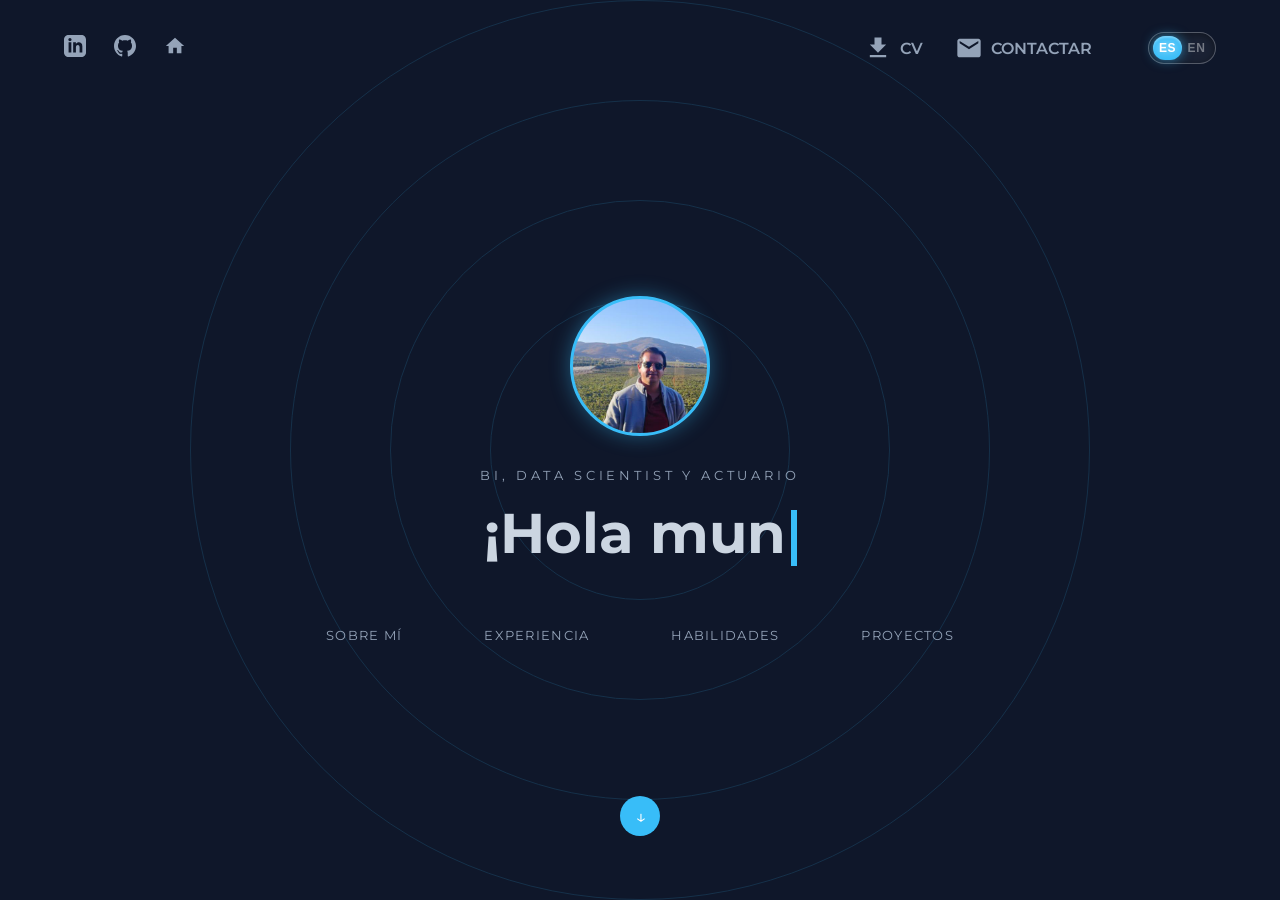
==== index.html @ ca4c967a "Deploy: High-fidelity layout and bilingual architecture" ====
<!DOCTYPE html>
<html lang="es">
<head>
    <meta charset="UTF-8">
    <meta name="viewport" content="width=device-width, initial-scale=1.0">
    <title>mdelop | Data Scientist</title>
    <link rel="stylesheet" href="styles.css?v=2">
    <link href="https://fonts.googleapis.com/css2?family=Montserrat:wght@300;400;600;700&display=swap" rel="stylesheet">
</head>
<body>
    <!-- Top Navigation -->
    <nav class="top-nav">
        <div class="social-icons">
            <a href="#" title="LinkedIn"><svg width="24" height="24" viewBox="0 0 24 24" fill="currentColor" xmlns="http://www.w3.org/2000/svg"><path d="M19 0h-14c-2.761 0-5 2.239-5 5v14c0 2.761 2.239 5 5 5h14c2.762 0 5-2.239 5-5v-14c0-2.761-2.238-5-5-5zm-11 19h-3v-11h3v11zm-1.5-12.268c-.966 0-1.75-.79-1.75-1.764s.784-1.764 1.75-1.764 1.75.79 1.75 1.764-.783 1.764-1.75 1.764zm13.5 12.268h-3v-5.604c0-3.368-4-3.113-4 0v5.604h-3v-11h3v1.765c1.396-2.586 7-2.777 7 2.476v6.759z"/></svg></a>
            <a href="#" title="GitHub"><svg width="24" height="24" viewBox="0 0 24 24" fill="currentColor" xmlns="http://www.w3.org/2000/svg"><path d="M12 0c-6.626 0-12 5.373-12 12 0 5.302 3.438 9.8 8.207 11.387.599.111.793-.261.793-.577v-2.234c-3.338.726-4.033-1.416-4.033-1.416-.546-1.387-1.333-1.756-1.333-1.756-1.089-.745.083-.729.083-.729 1.205.084 1.839 1.237 1.839 1.237 1.07 1.834 2.807 1.304 3.492.997.107-.775.418-1.305.762-1.604-2.665-.305-5.467-1.334-5.467-5.931 0-1.311.469-2.381 1.236-3.221-.124-.303-.535-1.524.117-3.176 0 0 1.008-.322 3.301 1.23.957-.266 1.983-.399 3.003-.404 1.02.005 2.047.138 3.006.404 2.291-1.552 3.297-1.23 3.297-1.23.653 1.653.242 2.874.118 3.176.77.84 1.235 1.911 1.235 3.221 0 4.609-2.807 5.624-5.479 5.921.43.372.823 1.102.823 2.222v3.293c0 .319.192.694.801.576 4.765-1.589 8.199-6.086 8.199-11.386 0-6.627-5.373-12-12-12z"/></svg></a>
            <a href="#hero" title="Home"><svg width="24" height="24" viewBox="0 0 24 24" fill="currentColor" xmlns="http://www.w3.org/2000/svg"><path d="M10 20v-6h4v6h5v-8h3L12 3 2 12h3v8z"/></svg></a>
        </div>
        <div class="action-btns">
            <a href="MJDL (ESP).pdf" download title="Descargar CV" data-es-title="Descargar CV" data-en-title="Download Resume" data-es-href="MJDL (ESP).pdf" data-en-href="MJDL (ENG).pdf" data-es="<svg class='resume-icon' width='28' height='28' viewBox='0 0 24 24' fill='currentColor' xmlns='http://www.w3.org/2000/svg'><path d='M19 9h-4V3H9v6H5l7 7 7-7zM5 18v2h14v-2H5z'/></svg> CV" data-en="<svg class='resume-icon' width='28' height='28' viewBox='0 0 24 24' fill='currentColor' xmlns='http://www.w3.org/2000/svg'><path d='M19 9h-4V3H9v6H5l7 7 7-7zM5 18v2h14v-2H5z'/></svg> RESUME">
                <svg class="resume-icon" width="28" height="28" viewBox="0 0 24 24" fill="currentColor" xmlns="http://www.w3.org/2000/svg"><path d="M19 9h-4V3H9v6H5l7 7 7-7zM5 18v2h14v-2H5z"/></svg> 
                CV
            </a>
            <a href="#contact" title="Ponte en contacto" data-es-title="Ponte en contacto" data-en-title="Get in touch" data-es="<svg class='mail-icon' width='28' height='28' viewBox='0 0 24 24' fill='currentColor' xmlns='http://www.w3.org/2000/svg'><path d='M20 4H4C2.9 4 2.01 4.9 2.01 6L2 18c0 1.1.9 2 2 2h16c1.1 0 2-.9 2-2V6c0-1.1-.9-2-2-2zm0 4l-8 5-8-5V6l8 5 8-5v2z'/></svg> CONTACTAR" data-en="<svg class='mail-icon' width='28' height='28' viewBox='0 0 24 24' fill='currentColor' xmlns='http://www.w3.org/2000/svg'><path d='M20 4H4C2.9 4 2.01 4.9 2.01 6L2 18c0 1.1.9 2 2 2h16c1.1 0 2-.9 2-2V6c0-1.1-.9-2-2-2zm0 4l-8 5-8-5V6l8 5 8-5v2z'/></svg> LET'S CONNECT">
                <svg class="mail-icon" width="28" height="28" viewBox="0 0 24 24" fill="currentColor" xmlns="http://www.w3.org/2000/svg"><path d="M20 4H4C2.9 4 2.01 4.9 2.01 6L2 18c0 1.1.9 2 2 2h16c1.1 0 2-.9 2-2V6c0-1.1-.9-2-2-2zm0 4l-8 5-8-5V6l8 5 8-5v2z"/></svg> 
                CONTACTAR
            </a>
            <div class="lang-switcher" title="Cambiar Idioma / Toggle Language">
                <div class="lang-slider"></div>
                <span class="lang-label es-label active">ES</span>
                <span class="lang-label en-label">EN</span>
            </div>
        </div>
    </nav>

    <div class="scroll-container">
        <!-- Hero Section -->
        <section id="hero" class="snap-section">
            <div class="concentric-circles">
                <div class="circle c1"></div>
                <div class="circle c2"></div>
                <div class="circle c3"></div>
                <div class="circle c4"></div>
            </div>
            
            <div class="hero-content">
                <div class="profile-img"></div>
                <p class="subtitle" data-es="BI, DATA SCIENTIST Y ACTUARIO" data-en="BI, DATA SCIENTIST & ACTUARY">BI, DATA SCIENTIST Y ACTUARIO</p>
                <h1 class="typewriter-container"><span id="type-text"></span><span class="cursor"></span></h1>
                <div class="hero-links">
                    <a href="#about" data-es="SOBRE MÍ" data-en="ABOUT">SOBRE MÍ</a>
                    <a href="#experience" data-es="EXPERIENCIA" data-en="EXPERIENCE">EXPERIENCIA</a>
                    <a href="#skills" data-es="HABILIDADES" data-en="SKILLS">HABILIDADES</a>
                    <a href="#projects" data-es="PROYECTOS" data-en="PROJECTS">PROYECTOS</a>
                </div>
            </div>
            
            <div class="home-btn">
                <a href="#about">↓</a>
            </div>
        </section>

        <!-- About Section -->
        <section id="about" class="snap-section">
            <h2 class="section-title" data-es="S O B R E &nbsp; M Í" data-en="A B O U T">S O B R E &nbsp; M Í</h2>
            
            <div class="about-container">
                <div class="about-img-wrapper">
                    <img src="about-profile.jpg" alt="Mario" class="about-photo">
                </div>
                <div class="about-text">
                    <h3 class="about-heading" data-en="The <span class='highlight'>story</span> behind the data" data-es="La <span class='highlight'>historia</span> detrás de los datos">La <span class="highlight">historia</span> detrás de los datos</h3>
                    <p data-en="I'm a data professional based in Toluca, Estado de México, México, with over a decade of experience turning complex information into clear, actionable insights." data-es="Soy un profesional de datos establecido en Toluca, Estado de México, México, con más de una década de experiencia convirtiendo información compleja en decisiones estratégicas claras.">Soy un profesional de datos establecido en Toluca, Estado de México, México, con más de una década de experiencia convirtiendo información compleja en decisiones estratégicas claras.</p>
                    <p data-en="With a background in Actuarial Science and an MBA, I bridge the gap between advanced analytical models and everyday business needs—making data easy to understand." data-es="Con formación en Actuaría y un MBA, conecto la brecha entre modelos analíticos avanzados y las necesidades comerciales del día a día, haciendo que los datos sean fáciles de entender.">Con formación en Actuaría y un MBA, conecto la brecha entre modelos analíticos avanzados y las necesidades comerciales del día a día, haciendo que los datos sean fáciles de entender.</p>
                    <p data-en="When I'm not exploring datasets, you can probably find me enjoying a good soccer match ⚽ or relaxing with a great book 📖." data-es="Cuando no estoy analizando bases de datos, probablemente me encuentres disfrutando de un buen partido de fútbol ⚽ o relajándome con un buen libro 📖.">Cuando no estoy analizando bases de datos, probablemente me encuentres disfrutando de un buen partido de fútbol ⚽ o relajándome con un buen libro 📖.</p>
                </div>
            </div>
            
            <div class="home-btn">
                <a href="#experience">↓</a>
            </div>
        </section>

        <!-- Experience Section -->
        <section id="experience" class="snap-section">
            <h2 class="section-title" data-en="E X P E R I E N C E" data-es="E X P E R I E N C I A">E X P E R I E N C I A</h2>
            
            <div class="experience-scroller">
                <div class="experience-card">
                    <div class="exp-icon bg-white">
                        <img src="LogoPRIMEMX.png" alt="Primewireless Logo">
                    </div>
                    <h3 data-en="Director of Business Intelligence" data-es="Director de Business Intelligence">Director de Business Intelligence</h3>
                    <p class="company">Primewireless</p>
                    <div class="tech-icons">
                        <span class="icon">Python</span>
                        <span class="icon">R</span>
                        <span class="icon">SQL</span>
                        <span class="icon">Power BI</span>
                    </div>
                    <p class="date" data-en="SEP 2024 - DEC 2025" data-es="SEP 2024 - DIC 2025">SEP 2024 - DIC 2025</p>
                    <ul>
                        <li data-en="Developed forecasting models in Python and R, driving 36% YoY renewal growth and optimizing cross-selling." data-es="Desarrollé modelos predictivos en Python y R, impulsando el crecimiento interanual de renovaciones en un 36% y optimizando el cruce de ventas.">Desarrollé modelos predictivos en Python y R, impulsando el crecimiento interanual de renovaciones en un 36% y optimizando el cruce de ventas.</li>
                        <li data-en="Automated complex variable compensation models via SQL, cutting errors by 40% across 9 regional teams." data-es="Automaticé complejos modelos de compensación variable mediante SQL, reduciendo errores en un 40% a nivel nacional.">Automaticé complejos modelos de compensación variable mediante SQL, reduciendo errores en un 40% a nivel nacional.</li>
                        <li data-en="Reengineered inventory allocation using predictive analytics, successfully reducing excess stock by 28%." data-es="Rediseñé la asignación de inventario utilizando análisis predictivo, reduciendo exitosamente el exceso de stock en un 28%.">Rediseñé la asignación de inventario utilizando análisis predictivo, reduciendo exitosamente el exceso de stock en un 28%.</li>
                    </ul>
                </div>

                <div class="experience-card">
                    <div class="exp-icon bg-white">
                        <img src="LogoPRIMEMX.png" alt="Primewireless Logo">
                    </div>
                    <h3 data-en="Senior Business Intelligence Manager" data-es="Gerente Senior de Business Intelligence">Gerente Senior de Business Intelligence</h3>
                    <p class="company">Primewireless</p>
                    <div class="tech-icons">
                        <span class="icon">SQL</span>
                        <span class="icon">Power BI</span>
                        <span class="icon">Excel</span>
                    </div>
                    <p class="date" data-en="NOV 2020 - AUG 2024" data-es="NOV 2020 - AGO 2024">NOV 2020 - AGO 2024</p>
                    <ul>
                        <li data-en="Centralized national sales data from multiple sources to streamline high-level, data-driven decision-making." data-es="Centralicé los datos de ventas nacionales provenientes de múltiples fuentes para agilizar la toma de decisiones basada en datos.">Centralicé los datos de ventas nacionales provenientes de múltiples fuentes para agilizar la toma de decisiones basada en datos.</li>
                        <li data-en="Automated analytical reporting workflows, cutting monthly preparation time by 55% for regional managers." data-es="Automaticé flujos de trabajo de reportes analíticos, reduciendo el tiempo de preparación mensual en un 55%.">Automaticé flujos de trabajo de reportes analíticos, reduciendo el tiempo de preparación mensual en un 55%.</li>
                        <li data-en="Redesigned commercial quota structures through data analysis, boosting overall sales productivity by 20%." data-es="Rediseñé las estructuras de cuotas comerciales mediante el análisis de datos, impulsando la productividad de ventas en un 20%.">Rediseñé las estructuras de cuotas comerciales mediante el análisis de datos, impulsando la productividad de ventas en un 20%.</li>
                    </ul>
                </div>
                
                <div class="experience-card">
                    <div class="exp-icon bg-white">
                        <img src="AT&T_logo_2016.svg.png" alt="AT&T Logo">
                    </div>
                    <h3 data-en="Senior BI Manager" data-es="Gerente Senior de BI">Gerente Senior de BI</h3>
                    <p class="company">AT&T Digital Communications</p>
                    <div class="tech-icons">
                        <span class="icon">SQL Server</span>
                        <span class="icon">Power BI</span>
                        <span class="icon">ETL Tools</span>
                    </div>
                    <p class="date" data-en="AUG 2018 - JUL 2020" data-es="AGO 2018 - JUL 2020">AGO 2018 - JUL 2020</p>
                    <ul>
                        <li data-en="Standardized data governance policies connecting commercial, operations, and finance databases." data-es="Estandaricé las políticas de gobierno de datos conectando bases de datos comerciales, operativas y financieras.">Estandaricé las políticas de gobierno de datos conectando bases de datos comerciales, operativas y financieras.</li>
                        <li data-en="Led advanced analytical initiatives to extract actionable insights directly aligned with go-to-market strategies." data-es="Lideré iniciativas analíticas para extraer conocimientos procesables alineados con la estrategia go-to-market.">Lideré iniciativas analíticas para extraer conocimientos procesables alineados con la estrategia go-to-market.</li>
                        <li data-en="Consolidated multi-source data architectures to ensure agile and accurate business analysis." data-es="Consolidé arquitecturas de datos multi-fuente para asegurar un análisis de negocio ágil y preciso.">Consolidé arquitecturas de datos multi-fuente para asegurar un análisis de negocio ágil y preciso.</li>
                    </ul>
                </div>
            </div>
            <div class="home-btn">
                <a href="#skills">↓</a>
            </div>
        </section>

        <!-- Skills Section: Bento Box Final -->
        <section id="skills" class="snap-section">
            <h2 class="section-title" data-en="S K I L L S" data-es="H A B I L I D A D E S">H A B I L I D A D E S</h2>
            <div class="bento-grid">
                
                <!-- Box 1: Core Eng -->
                <div class="bento-item span-2-col glow-bento">
                    <div class="bento-text">
                        <h3 data-en="Core Data Analytics" data-es="Análisis de Datos Central">Análisis de Datos Central</h3>
                        <p data-en="Foundation for analytical pipelines and queries." data-es="Base técnica para flujos de datos y consultas analíticas.">Base técnica para flujos de datos y consultas analíticas.</p>
                    </div>
                    <div class="bento-icon-bar">
                        <img src="https://cdn.jsdelivr.net/gh/devicons/devicon@latest/icons/python/python-original.svg" alt="Python" title="Python">
                        <img src="https://cdn.jsdelivr.net/gh/devicons/devicon@latest/icons/r/r-original.svg" alt="R" title="R">
                        <img src="https://cdn.jsdelivr.net/gh/devicons/devicon@latest/icons/azuresqldatabase/azuresqldatabase-original.svg" alt="SQL" title="SQL Database">
                        <img src="snowflake_logo.png" alt="Snowflake" title="Snowflake" style="height: 28px; width: auto; object-fit: contain;">
                        <img src="Microsoft_Excel-Logo.wine.png" alt="Excel" title="Excel" style="height: 48px; width: auto; object-fit: contain;">
                    </div>
                </div>

                <!-- Box 2: Predictive -->
                <div class="bento-item span-2-row dark-bento">
                    <div class="bento-text">
                        <h3 data-en="Predictive Modeling" data-es="Modelado Predictivo">Modelado Predictivo</h3>
                        <p data-en="Uncovering hidden patterns through statistical algorithms." data-es="Descubriendo patrones ocultos mediante algoritmos estadísticos.">Descubriendo patrones ocultos mediante algoritmos estadísticos.</p>
                    </div>
                    <ul class="bento-skill-list">
                        <li>
                            <svg width="24" height="24" viewBox="0 0 24 24" fill="var(--accent-teal)" xmlns="http://www.w3.org/2000/svg"><path d="M12 2C6.48 2 2 6.48 2 12s4.48 10 10 10 10-4.48 10-10S17.52 2 12 2zm-1 14.5v-9l6 4.5-6 4.5z"/></svg> 
                            <span data-en="Machine Learning" data-es="Aprendizaje Automático">Aprendizaje Automático</span>
                        </li>
                        <li>
                            <svg width="24" height="24" viewBox="0 0 24 24" fill="#38bdf8" xmlns="http://www.w3.org/2000/svg"><path d="M3 13h2v-2H3v2zm0 4h2v-2H3v2zm0-8h2V7H3v2zm4 4h14v-2H7v2zm0 4h14v-2H7v2zM7 7v2h14V7H7z"/></svg>
                            <span data-en="Classification" data-es="Clasificación">Clasificación</span>
                        </li>
                        <li>
                            <svg width="24" height="24" viewBox="0 0 24 24" fill="#a855f7" xmlns="http://www.w3.org/2000/svg"><circle cx="7" cy="7" r="3"/><circle cx="17" cy="7" r="3"/><circle cx="12" cy="17" r="3"/></svg>
                            <span data-en="Clustering" data-es="Agrupamiento">Agrupamiento</span>
                        </li>
                        <li>
                            <svg width="24" height="24" viewBox="0 0 24 24" fill="#10b981" xmlns="http://www.w3.org/2000/svg"><path d="M16 6l2.29 2.29-4.88 4.88-4-4L2 16.59 3.41 18l6-6 4 4 6.3-6.29L22 12V6z"/></svg>
                            <span data-en="Regression" data-es="Regresión">Regresión</span>
                        </li>
                    </ul>
                </div>

                <!-- Box 3: Visual Analytics -->
                <div class="bento-item">
                    <div class="bento-text">
                        <h3 data-en="Visual Analysis" data-es="Análisis Visual">Análisis Visual</h3>
                        <p data-en="Data storytelling and dashboards." data-es="Narrativa de datos y tableros métricos.">Narrativa de datos y tableros métricos.</p>
                    </div>
                    <div class="bento-icon-bar" style="gap: 20px;">
                        <!-- Custom Transparent Logos -->
                        <img src="power_bi_logo.png" alt="Power BI" title="Power BI" style="height: 55px; width: auto; object-fit: contain;">
                        <img src="tableau_logo.png" alt="Tableau" title="Tableau" style="height: 55px; width: auto; object-fit: contain;">
                    </div>
                </div>

                <!-- Box 4: Architecture -->
                <div class="bento-item hero-bento">
                    <div class="bento-text">
                        <h3 data-en="Business Strategy" data-es="Estrategia de Negocio">Estrategia de Negocio</h3>
                        <p data-en="Forecasting & Quota Optimization." data-es="Pronósticos y Optimización de Cuotas.">Pronósticos y Optimización de Cuotas.</p>
                    </div>
                    <div class="bento-icon-bar">
                        <svg width="36" height="36" viewBox="0 0 24 24" fill="var(--accent-teal)" xmlns="http://www.w3.org/2000/svg" title="KPI Forecasting">
                            <path d="M16 6l2.29 2.29-4.88 4.88-4-4L2 16.59 3.41 18l6-6 4 4 6.3-6.29L22 12V6z"/>
                        </svg>
                        <svg width="36" height="36" viewBox="0 0 24 24" fill="var(--text-muted)" xmlns="http://www.w3.org/2000/svg" title="Quota Assessment">
                            <path d="M5 19h14v2H5v-2zm2-8h3v6H7v-6zm5-5h3v11h-3V6zm5 3h3v8h-3V9z"/>
                        </svg>
                    </div>
                </div>
            </div>
            
            <!-- Jump back to normal flow -->
            <div class="home-btn" style="bottom: 4rem;">
                <a href="#projects">↓</a>
            </div>
        </section>

        <!-- Projects Section remains below -->
        <section id="projects" class="snap-section projects-bg">
            <div class="skew-bg"></div>
            <h2 class="section-title" data-en="P R O J E C T S" data-es="P R O Y E C T O S">P R O Y E C T O S</h2>
            
            <div class="project-content">
                <div class="project-visuals">
                    <div class="visual v1"></div>
                    <div class="visual v2"></div>
                    <div class="visual v3"></div>
                </div>
                
                <h3 data-en="Project 1: Real Estate Data Analysis" data-es="Proyecto 1: Análisis de Datos Inmobiliarios">Proyecto 1: Análisis de Datos Inmobiliarios</h3>
                <div class="tech-icons center">
                    <span class="icon">py</span>
                    <span class="icon">sk</span>
                    <span class="icon">pd</span>
                </div>
                <p class="project-desc" data-en="My exploratory analysis topic was the 'Prediction of housing prices using the Ames, Iowa dataset.' In other words, this involved using machine learning and regression models to determine valuation. The aim of this field of research is to bridge the gap between raw data and actionable real estate insights." data-es="Mi tema de análisis exploratorio fue la 'Predicción de precios de viviendas utilizando el dataset de Ames, Iowa'. Es decir, esto implicó el uso de aprendizaje automático y modelos de regresión para determinar tasaciones. El objetivo de este campo de investigación es cerrar la brecha entre los datos sin procesar y el conocimiento práctico del sector inmobiliario.">
                    Mi tema de análisis exploratorio fue la 'Predicción de precios de viviendas utilizando el dataset de Ames, Iowa'. Es decir, esto implicó el uso de aprendizaje automático y modelos de regresión para determinar tasaciones. El objetivo de este campo de investigación es cerrar la brecha entre los datos sin procesar y el conocimiento práctico del sector inmobiliario.
                </p>
            </div>
            
            <div class="home-btn bottom">
                <a href="#contact">↓</a>
            </div>
        </section>

        <!-- CONTACT SECTION -->
        <section id="contact" class="snap-section">
            <h2 class="section-title" data-en="C O N T A C T" data-es="C O N T A C T O">C O N T A C T O</h2>
            
            <div class="contact-container">
                <h3 class="contact-headline"><span data-en="Transforming data into strategic decisions. " data-es="Transformando datos en decisiones estratégicas. ">Transformando datos en decisiones estratégicas. </span><u data-en="Let's connect." data-es="Hablemos.">Hablemos.</u></h3>
                
                <div class="contact-info">
                    <div class="contact-item">
                        <svg xmlns="http://www.w3.org/2000/svg" viewBox="0 0 24 24" fill="none" stroke="currentColor" stroke-width="2" stroke-linecap="round" stroke-linejoin="round" class="contact-icon"><path d="M22 16.92v3a2 2 0 0 1-2.18 2 19.79 19.79 0 0 1-8.63-3.07 19.5 19.5 0 0 1-6-6 19.79 19.79 0 0 1-3.07-8.67A2 2 0 0 1 4.11 2h3a2 2 0 0 1 2 1.72 12.84 12.84 0 0 0 .7 2.81 2 2 0 0 1-.45 2.11L8.09 9.91a16 16 0 0 0 6 6l1.27-1.27a2 2 0 0 1 2.11-.45 12.84 12.84 0 0 0 2.81.7A2 2 0 0 1 22 16.92z"></path></svg>
                        <span>+52 722 387 6095</span>
                    </div>
                    <div class="contact-item">
                        <svg xmlns="http://www.w3.org/2000/svg" viewBox="0 0 24 24" fill="none" stroke="currentColor" stroke-width="2" stroke-linecap="round" stroke-linejoin="round" class="contact-icon"><path d="M4 4h16c1.1 0 2 .9 2 2v12c0 1.1-.9 2-2 2H4c-1.1 0-2-.9-2-2V6c0-1.1.9-2 2-2z"></path><polyline points="22,6 12,13 2,6"></polyline></svg>
                        <span>m.delgadillo21@hotmail.com</span>
                    </div>
                    <div class="contact-item">
                        <svg xmlns="http://www.w3.org/2000/svg" viewBox="0 0 24 24" fill="none" stroke="currentColor" stroke-width="2" stroke-linecap="round" stroke-linejoin="round" class="contact-icon"><path d="M21 10c0 7-9 13-9 13s-9-6-9-13a9 9 0 0 1 18 0z"></path><circle cx="12" cy="10" r="3"></circle></svg>
                        <span>Toluca, Estado de México, México</span>
                    </div>
                </div>

                <form class="contact-form">
                    <div class="form-row">
                        <input type="text" placeholder="Nombre" required data-en-placeholder="Name" data-es-placeholder="Nombre">
                        <input type="email" placeholder="Email" required data-en-placeholder="Email" data-es-placeholder="Correo electrónico">
                    </div>
                    <input type="text" placeholder="Asunto" required data-en-placeholder="Subject" data-es-placeholder="Asunto">
                    <textarea placeholder="Mensaje" rows="4" required data-en-placeholder="Message" data-es-placeholder="Mensaje"></textarea>
                    <button type="submit" class="submit-btn" onclick="event.preventDefault(); alert('Mensaje simulado enviado con éxito!');" data-en="Submit" data-es="Enviar">Enviar</button>
                </form>
            </div>

            <div class="contact-footer-elements" style="margin-top: 2rem; display: flex; flex-direction: column; align-items: center; gap: 1rem;">
                <a href="#hero" title="Back to Home" style="display: flex; justify-content: center; align-items: center; width: 45px; height: 45px; background-color: var(--accent-teal); color: white; border-radius: 50%; text-decoration: none; transition: transform 0.3s ease;">
                    <svg xmlns="http://www.w3.org/2000/svg" width="22" height="22" viewBox="0 0 24 24" fill="none" stroke="currentColor" stroke-width="2" stroke-linecap="round" stroke-linejoin="round" style="margin-top: -2px;">
                        <path d="M3 9l9-7 9 7v11a2 2 0 0 1-2 2H5a2 2 0 0 1-2-2z"></path>
                        <polyline points="9 22 9 12 15 12 15 22"></polyline>
                    </svg>
                </a>

                <footer class="mock-footer" style="text-align: center;">
                    <p style="color: var(--text-muted); font-size: 0.8rem; letter-spacing: 0.05em;">© 2026 mdelop. Inspired by Mitchell Sparrow</p>
                </footer>
            </div>
        </section>
    </div>


    <!-- Script for Dynamic Rotating Typewriter Effect -->
    <script>
        const phrasesEn = [
            "Hello world! I'm Mario!",
            "I like ⚽",
            "I extract actionable insights",
            "I build predictive models"
        ];
        
        const phrasesEs = [
            "¡Hola mundo! ¡Soy Mario!",
            "Me gusta el ⚽",
            "Extraigo insights de negocio",
            "Construyo modelos predictivos"
        ];
        
        let currentPhrase = 0;
        let isDeleting = false;
        let textStr = "";
        let typeSpeed = 100;
        
        function typeEffect() {
            const savedLang = localStorage.getItem('preferredLang') || 'es';
            const phrases = savedLang === 'es' ? phrasesEs : phrasesEn;
            
            const target = document.getElementById("type-text");
            // Safety measure in case of array length mismatches
            if (currentPhrase >= phrases.length) currentPhrase = 0;
            const fullPhrase = phrases[currentPhrase];
            
            if (isDeleting) {
                textStr = fullPhrase.substring(0, textStr.length - 1);
                typeSpeed = 50; // Faster string deletion
            } else {
                textStr = fullPhrase.substring(0, textStr.length + 1);
                typeSpeed = 100; // Normal typing speed
            }
            
            target.textContent = textStr;
            
            let delay = typeSpeed;
            
            if (!isDeleting && textStr === fullPhrase) {
                delay = 2500; // Pause longer when word is successfully written
                isDeleting = true;
            } else if (isDeleting && textStr === "") {
                isDeleting = false;
                currentPhrase = (currentPhrase + 1) % phrases.length;
                delay = 500; // Pause before starting new word
            }
            
            setTimeout(typeEffect, delay);
        }
        
        // Start effect after a short delay on load
        setTimeout(typeEffect, 800);
    </script>
    <script src="script.js"></script>
</body>
</html>
---- styles.css ----
:root {
    --bg-light: #0f172a; /* Slate 900 */
    --text-dark: #f8fafc; /* Slate 50 */
    --text-muted: #94a3b8; /* Slate 400 */
    --accent-teal: #38bdf8; /* Sky 400 (Vibrant Cyan) */
    --card-bg: #1e293b; /* Slate 800 */
}

* {
    margin: 0;
    padding: 0;
    box-sizing: border-box;
    font-family: 'Montserrat', sans-serif;
}

body {
    background-color: var(--bg-light);
    color: var(--text-dark);
    overflow: hidden; /* Manage scrolling in a container */
}

/* Snap Scrolling Container */
.scroll-container {
    height: 100vh;
    overflow-y: scroll;
    scroll-snap-type: y mandatory;
    scroll-behavior: smooth;
}

.snap-section {
    min-height: 100vh;
    width: 100vw;
    scroll-snap-align: start;
    position: relative;
    display: flex;
    flex-direction: column;
    justify-content: center;
    align-items: center;
    padding-top: 8rem;
    padding-bottom: 5rem;
}

/* Top Navigation */
.top-nav {
    position: fixed;
    top: 0;
    left: 0;
    width: 100%;
    padding: 2rem 4rem;
    display: flex;
    justify-content: space-between;
    align-items: center;
    z-index: 100;
}

.social-icons a, .action-btns a {
    text-decoration: none;
    color: var(--text-muted);
    font-weight: 600;
    font-size: 1rem;
    transition: color 0.3s ease;
    display: inline-flex;
    align-items: center;
}

.social-icons a {
    margin-right: 1.5rem;
    text-transform: uppercase;
}

.social-icons a svg {
    width: 22px;
    height: 22px;
    transition: transform 0.3s ease;
}

.social-icons a:hover, .action-btns a:hover {
    color: var(--text-dark);
}

.social-icons a:hover svg {
    transform: translateY(-2px);
}

.action-btns {
    display: flex;
    gap: 2rem;
}

.action-btns a {
    gap: 0.5rem;
}

.action-btns a svg {
    transition: transform 0.3s ease, color 0.3s ease;
}

.action-btns a:hover svg {
    transform: scale(1.15) translateY(-2px) rotate(5deg);
    color: var(--accent-teal);
}

/* Hero Section & Animations */
.concentric-circles {
    position: absolute;
    top: 50%;
    left: 50%;
    transform: translate(-50%, -50%);
    width: 100vw;
    height: 100vw;
    display: flex;
    justify-content: center;
    align-items: center;
    z-index: 0;
    opacity: 0.15;
}

@keyframes pulseCircles {
    0% { transform: scale(0.95); opacity: 0.5; }
    50% { transform: scale(1.05); opacity: 1; }
    100% { transform: scale(0.95); opacity: 0.5; }
}

.circle {
    position: absolute;
    border: 1px solid var(--accent-teal);
    border-radius: 50%;
    animation: pulseCircles 8s infinite ease-in-out;
}

.c1 { width: 300px; height: 300px; animation-delay: 0s; }
.c2 { width: 500px; height: 500px; animation-delay: -2s; }
.c3 { width: 700px; height: 700px; animation-delay: -4s; }
.c4 { width: 900px; height: 900px; animation-delay: -6s; }

.hero-content {
    position: relative;
    z-index: 10;
    text-align: center;
}

.profile-img {
    width: 140px;
    height: 140px;
    background-color: var(--card-bg);
    border-radius: 50%;
    margin: 0 auto 2rem auto;
    background-image: url('profile.jpg');
    background-size: cover;
    background-position: center;
    border: 3px solid var(--accent-teal);
    box-shadow: 0 0 20px rgba(56, 189, 248, 0.4);
    transition: transform 0.3s ease;
}

.profile-img:hover {
    transform: scale(1.05);
}

.subtitle {
    font-size: 0.8rem;
    color: var(--text-muted);
    letter-spacing: 0.3em;
    margin-bottom: 1rem;
}

.typewriter-container {
    font-size: 3.5rem; /* Slightly smaller for longer phrases */
    font-weight: 700;
    margin-bottom: 3rem;
    color: #cbd5e1; /* Softer slate for less glare */
    height: 4.5rem; /* Reserve height so the page doesn't jump */
}

.cursor {
    display: inline-block;
    width: 6px;
    height: 3.5rem; /* Match new font size */
    background-color: var(--accent-teal);
    vertical-align: middle;
    margin-left: 5px;
    animation: blink-caret .85s step-end infinite;
}

@keyframes blink-caret {
    0%, 100% { opacity: 1 }
    50% { opacity: 0 }
}

.hero-links {
    display: flex;
    justify-content: center;
    gap: 2rem;
}

.hero-links a {
    text-decoration: none;
    color: var(--text-muted);
    font-size: 0.8rem;
    letter-spacing: 0.1em;
    padding: 0.5rem 1.5rem;
    border: 1px solid transparent;
    border-radius: 9999px; /* Pill shape */
    transition: color 0.3s ease, border-color 0.3s ease, background-color 0.3s ease;
}

.hero-links a:hover {
    color: var(--text-dark);
    border-color: var(--accent-teal);
    background-color: rgba(56, 189, 248, 0.05); /* Slight cyan glow */
}

.home-btn {
    position: absolute;
    bottom: 4rem;
    left: 50%;
    transform: translateX(-50%);
    z-index: 20;
}

.home-btn a {
    display: flex;
    justify-content: center;
    align-items: center;
    width: 40px;
    height: 40px;
    background-color: var(--accent-teal);
    color: white;
    border-radius: 50%;
    text-decoration: none;
    font-size: 1.2rem;
    transition: transform 0.3s ease;
}

.home-btn a:hover {
    transform: scale(1.1);
}

/* Common Section Title */
.section-title {
    position: absolute;
    top: 5rem;
    font-size: 1.2rem;
    letter-spacing: 0.5em;
    color: var(--text-muted);
    font-weight: 400;
}

/* About Section */
.about-container {
    display: flex;
    align-items: center;
    gap: 5rem;
    max-width: 1200px;
    margin-top: 2rem;
    padding: 0 2rem;
    z-index: 10;
}

.about-img-wrapper {
    flex: 1;
    max-width: 450px;
}

.about-photo {
    width: 100%;
    height: auto;
    border-radius: 12px;
    box-shadow: 0 10px 25px rgba(0,0,0,0.5);
    filter: grayscale(100%);
    transition: filter 0.4s ease, transform 0.4s ease;
    border: 1px solid rgba(255,255,255,0.05);
}

.about-photo:hover {
    filter: grayscale(0%);
    transform: translateY(-5px);
}

.about-text {
    flex: 1;
    text-align: left;
}

.about-heading {
    font-size: 2.2rem;
    color: var(--text-dark);
    margin-bottom: 1.5rem;
    font-weight: 600;
}

.highlight {
    position: relative;
    display: inline-block;
}

.highlight::after {
    content: '';
    position: absolute;
    bottom: 4px;
    left: 0;
    width: 100%;
    height: 3px;
    background-color: var(--accent-teal);
    z-index: 0;
}

.about-text p {
    color: var(--text-muted);
    font-size: 1.05rem;
    line-height: 1.8;
    margin-bottom: 1.2rem;
}

.about-text p:last-child {
    margin-bottom: 0;
}

/* Experience */
.experience-scroller {
    display: grid;
    grid-template-columns: repeat(3, 1fr);
    gap: 3rem;
    padding-bottom: 2rem;
    margin-top: 6rem;
    width: 95vw;
    max-width: 1600px;
}

.experience-card {
    background-color: var(--card-bg);
    border-radius: 12px;
    padding: 2.5rem 2rem;
    width: 100%;
    border: 1px solid rgba(255, 255, 255, 0.05);
    box-shadow: 0 4px 6px rgba(0, 0, 0, 0.3);
    transition: transform 0.3s ease, box-shadow 0.3s ease;
    display: flex;
    flex-direction: column;
}

.experience-card:hover {
    transform: translateY(-10px);
    box-shadow: 0 20px 25px -5px rgba(0, 0, 0, 0.4), 0 10px 10px -5px rgba(0, 0, 0, 0.3);
}

.exp-icon {
    width: 110px;
    height: 110px;
    border-radius: 50%;
    margin: 0 auto 2rem auto;
    display: flex;
    justify-content: center;
    align-items: center;
    background-color: white; /* Important for dark theme legibility of transparent logos */
    box-shadow: 0 0 15px var(--accent-teal);
    padding: 15px; /* Internal breathing room for logos */
    overflow: hidden;
}

.exp-icon img {
    max-width: 100%;
    max-height: 100%;
    object-fit: contain;
}

.bg-white { background-color: #ffffff; }

.experience-card h3 {
    font-size: 1.5rem;
    margin-bottom: 0.5rem;
}

.company {
    color: var(--accent-teal);
    font-weight: 600;
    margin-bottom: 1rem;
}

.tech-icons {
    display: flex;
    gap: 0.5rem;
    margin-bottom: 1.5rem;
}
.tech-icons.center {
    justify-content: center;
    margin: 1.5rem 0;
}

.icon {
    display: inline-block;
    padding: 4px 8px;
    background: transparent;
    color: var(--accent-teal);
    border-radius: 4px;
    font-size: 0.7rem;
    font-weight: bold;
    border: 1px solid rgba(56, 189, 248, 0.3);
}

.date {
    font-size: 0.75rem;
    color: var(--text-muted);
    letter-spacing: 0.05em;
    margin-bottom: 1.5rem;
}

.experience-card ul {
    list-style-type: none;
    font-size: 0.9rem;
    color: var(--text-muted);
    line-height: 1.5;
}

.experience-card ul li {
    position: relative;
    padding-left: 1rem;
    margin-bottom: 0.5rem;
}

.experience-card ul li::before {
    content: '•';
    position: absolute;
    left: 0;
    color: var(--text-dark);
}

/* Projects Skewed Background */
.projects-bg {
    position: relative;
}

.skew-bg {
    position: absolute;
    top: 50%;
    transform: translateY(-50%) skewY(-10deg);
    width: 100vw;
    height: 60vh;
    background-color: #1e1b4b; /* Deep Indigo for contrast */
    z-index: 0;
}

.project-content {
    position: relative;
    z-index: 10;
    max-width: 800px;
    text-align: center;
}

.project-visuals {
    display: flex;
    justify-content: center;
    gap: 1rem;
    margin-bottom: 2rem;
}

.visual {
    background: var(--card-bg);
    border-radius: 8px;
    box-shadow: 0 10px 15px -3px rgba(0,0,0,0.5);
    height: 150px;
    transition: transform 0.4s ease;
    border: 1px solid rgba(255,255,255,0.05);
}

.project-visuals:hover .visual {
    transform: translateY(-10px) scale(1.05);
    box-shadow: 0 0 20px rgba(56, 189, 248, 0.2);
}

.v1 { width: 120px; }
.v2 { width: 250px; }
.v3 { width: 120px; }

.project-content h3 {
    font-size: 2rem;
    margin-bottom: 1rem;
    position: relative;
    display: inline-block;
    color: var(--text-dark);
}

.project-content h3::after {
    content: '';
    position: absolute;
    bottom: -5px;
    left: 0;
    width: 100%;
    height: 2px;
    background-color: var(--accent-teal);
    opacity: 0.5;
}

.project-desc {
    color: var(--text-muted);
    font-size: 1rem;
    line-height: 1.7;
    margin: 0 auto;
}

/* Footer Section */
.mock-footer {
    position: absolute;
    bottom: 1.5rem;
    width: 100%;
    text-align: center;
    font-size: 0.8rem;
    color: var(--text-muted);
    z-index: 20;
}

.mock-footer a {
    color: var(--accent-teal);
    text-decoration: none;
    transition: color 0.3s ease;
}

.mock-footer a:hover {
    color: var(--text-dark);
}

/* ========================================= */
/* SKILLS PROPOSALS (BENTO, RADAR, MINIMAL)  */
/* ========================================= */

/* Bento Box */
.bento-grid {
    display: grid;
    grid-template-columns: repeat(3, 1fr);
    grid-template-rows: repeat(2, 220px);
    gap: 1.5rem;
    width: 90vw;
    max-width: 1000px;
    margin-top: 5rem;
}
.bento-item {
    background: var(--card-bg);
    border: 1px solid rgba(255, 255, 255, 0.05);
    border-radius: 20px;
    padding: 2.5rem;
    transition: transform 0.3s ease, border-color 0.3s ease;
    display: flex;
    flex-direction: column;
    justify-content: space-between; /* This forces icons to the top, text to the bottom */
    box-shadow: 0 4px 15px rgba(0,0,0,0.3);
}
.bento-icon-bar {
    display: flex;
    gap: 15px;
    align-items: center;
}
.bento-icon-bar.vertical-list {
    flex-direction: column;
    align-items: flex-start;
    gap: 20px;
    margin-top: 15px;
}
.bento-skill-list {
    list-style: none;
    margin-top: 1rem;
    display: flex;
    flex-direction: column;
    gap: 1.5rem;
}
.bento-skill-list li {
    display: flex;
    align-items: center;
    gap: 1rem;
    color: var(--text-dark);
    font-size: 1rem;
    font-weight: 500;
}
.bento-skill-list svg {
    filter: drop-shadow(0 4px 6px rgba(0,0,0,0.3));
}
.bento-icon-bar img, .bento-icon-bar svg {
    width: 45px;
    height: 45px;
    filter: drop-shadow(0 4px 6px rgba(0,0,0,0.3));
    transition: transform 0.3s ease;
}
.bento-icon-bar img:hover, .bento-icon-bar svg:hover {
    transform: scale(1.15);
}
.app-icon-wrapper {
    background-color: #ffffff;
    border-radius: 10px;
    width: 44px;
    height: 44px;
    display: flex;
    align-items: center;
    justify-content: center;
    padding: 5px;
    box-shadow: 0 4px 6px rgba(0,0,0,0.3);
}
.app-icon-wrapper img {
    width: 100%;
    height: 100%;
    object-fit: contain;
    filter: none !important; /* Prevent double shadowing */
}
.bento-text {
    margin-bottom: 20px;
}
.bento-item:hover {
    transform: translateY(-5px);
    border-color: var(--accent-teal);
    box-shadow: 0 15px 30px rgba(56, 189, 248, 0.15);
}
.bento-item.span-2-col {
    grid-column: span 2;
}
.bento-item.span-2-row {
    grid-row: span 2;
}
.bento-item h3 {
    color: var(--text-dark);
    font-size: 1.4rem;
    margin-bottom: 0.5rem;
}
.bento-item p {
    color: var(--text-muted);
    font-size: 0.95rem;
    line-height: 1.5;
}
.hero-bento {
    justify-content: center;
}
.glow-bento {
    background: linear-gradient(135deg, var(--card-bg) 0%, rgba(56, 189, 248, 0.08) 100%);
    border: 1px solid rgba(56, 189, 248, 0.3);
}
.dark-bento {
    background: #0f172a;
}

/* Radar Chart */
.radar-container {
    margin-top: 5rem;
    filter: drop-shadow(0 0 20px rgba(56, 189, 248, 0.2));
    transition: transform 0.5s ease;
}
.radar-container:hover {
    transform: scale(1.05);
}
.radar-svg {
    width: 450px;
    height: 450px;
    overflow: visible;
}

/* Pure Minimalism */
.minimal-skills-container {
    display: flex;
    flex-wrap: wrap;
    justify-content: center;
    gap: 1.2rem;
    max-width: 800px;
    margin-top: 5rem;
}
.skill-pill {
    padding: 1rem 2.5rem;
    border: 1px solid rgba(255, 255, 255, 0.1);
    border-radius: 50px;
    color: var(--text-muted);
    font-size: 1.1rem;
    letter-spacing: 0.05em;
    background: transparent;
    transition: all 0.3s ease;
    cursor: default;
}
.skill-pill:hover {
    border-color: var(--accent-teal);
    color: var(--text-dark);
    background: rgba(56, 189, 248, 0.05);
    box-shadow: 0 0 15px rgba(56, 189, 248, 0.2);
}

/* Contact Section */
.contact-container {
    width: 100%;
    max-width: 600px;
    margin-top: 2rem;
    display: flex;
    flex-direction: column;
    align-items: center;
    text-align: center;
    z-index: 10;
}

.contact-headline {
    font-size: 2.2rem;
    font-weight: 500;
    margin-bottom: 2.5rem;
    color: var(--text-dark);
}

.contact-headline u {
    text-decoration-thickness: 3px;
    text-underline-offset: 8px;
    color: var(--accent-teal);
    cursor: default;
}

.contact-info {
    display: flex;
    flex-direction: column;
    gap: 0.8rem;
    margin-bottom: 2rem;
    align-items: center;
    width: 100%;
    background-color: transparent;
    padding: 0;
    border: none;
}

.contact-item {
    display: flex;
    align-items: center;
    justify-content: center;
    gap: 1rem;
    font-size: 1.1rem;
    color: var(--text-dark);
}

.contact-icon {
    width: 24px;
    height: 24px;
    color: var(--accent-teal);
    flex-shrink: 0;
    transition: transform 0.3s ease, color 0.3s ease;
    animation: titilar 3.5s ease-in-out infinite;
}

/* Micro-Animations for Icons */
@keyframes titilar {
    0%, 100% { opacity: 0.5; filter: drop-shadow(0 0 1px var(--accent-teal)); }
    50% { opacity: 1; filter: drop-shadow(0 0 8px var(--accent-teal)); }
}

.contact-item:nth-child(1):hover .contact-icon,
.contact-item:nth-child(2):hover .contact-icon,
.contact-item:nth-child(3):hover .contact-icon {
    animation: none; /* Stop pulsing on hover */
    color: #fff;
    transform: scale(1.15);
}

.contact-form {
    display: flex;
    flex-direction: column;
    gap: 1rem;
    width: 100%;
}

/* Premium Language Slider Toggle */
/* Premium Language Slider Toggle */
.lang-switcher {
    position: relative;
    display: flex;
    align-items: center;
    background: rgba(255, 255, 255, 0.05);
    border: 1px solid rgba(255, 255, 255, 0.25);
    box-shadow: inset 0 2px 8px rgba(0, 0, 0, 0.4);
    border-radius: 50px;
    padding: 4px;
    margin-left: 1.5rem;
    width: 68px;
    height: 32px;
    cursor: pointer;
    box-sizing: border-box;
    transition: background 0.3s ease, border-color 0.3s ease;
}

.lang-switcher:hover {
    background: rgba(255, 255, 255, 0.1);
    border-color: rgba(56, 189, 248, 0.5);
}

.lang-slider {
    position: absolute;
    top: 3px;
    left: 4px;
    width: 29px;
    height: 24px;
    background: var(--accent-teal);
    border-radius: 50px;
    transition: transform 0.3s cubic-bezier(0.25, 0.46, 0.45, 0.94);
    z-index: 1;
    box-shadow: 0 0 12px rgba(56, 189, 248, 0.6), inset 0 2px 2px rgba(255, 255, 255, 0.3);
}

.lang-switcher.en-active .lang-slider {
    transform: translateX(29px);
}

.lang-label {
    flex: 1;
    text-align: center;
    font-size: 0.75rem;
    font-weight: 700;
    color: rgba(255, 255, 255, 0.4);
    z-index: 2;
    transition: color 0.3s ease;
    user-select: none;
    letter-spacing: 0.05em;
    font-family: 'Inter', sans-serif;
}

.lang-label.active {
    color: #fff;
    text-shadow: 0 0 8px rgba(255, 255, 255, 0.9);
}

.form-row {
    display: flex;
    gap: 1rem;
    width: 100%;
}

@media (max-width: 600px) {
    .form-row {
        flex-direction: column;
    }
}

.form-row input {
    flex: 1;
}

.contact-form input, .contact-form textarea {
    width: 100%;
    padding: 1rem;
    background-color: rgba(255, 255, 255, 0.03);
    border: 1px solid rgba(255, 255, 255, 0.1);
    border-radius: 8px;
    color: var(--text-dark);
    font-family: inherit;
    font-size: 0.95rem;
    transition: border-color 0.3s ease, background-color 0.3s ease;
}
.contact-form input:focus, .contact-form textarea:focus {
    outline: none;
    border-color: var(--accent-teal);
    background-color: rgba(255, 255, 255, 0.06);
}

.submit-btn {
    padding: 1rem;
    background-color: var(--accent-teal);
    color: #fff;
    border: none;
    border-radius: 8px;
    font-size: 1rem;
    font-weight: 600;
    cursor: pointer;
    transition: background-color 0.3s ease, transform 0.2s ease;
    margin-top: 0.5rem;
}

.submit-btn:hover {
    background-color: #0284c7;
    transform: translateY(-2px);
}
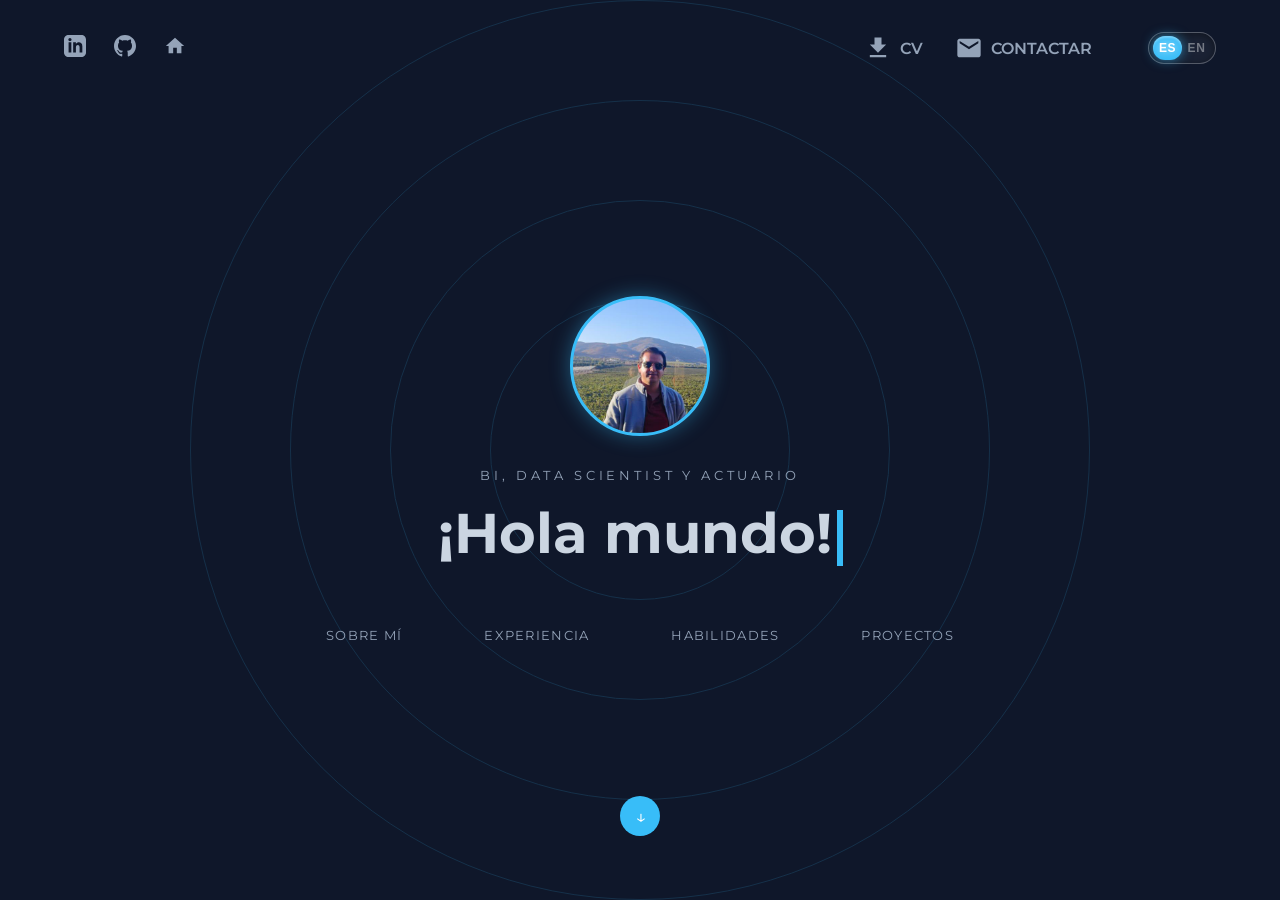
==== commit 78803ef5: "feat: finalize responsive architecture across all viewport matrices" ====
--- a/index.html
+++ b/index.html
@@ -11,8 +11,8 @@
     <!-- Top Navigation -->
     <nav class="top-nav">
         <div class="social-icons">
-            <a href="#" title="LinkedIn"><svg width="24" height="24" viewBox="0 0 24 24" fill="currentColor" xmlns="http://www.w3.org/2000/svg"><path d="M19 0h-14c-2.761 0-5 2.239-5 5v14c0 2.761 2.239 5 5 5h14c2.762 0 5-2.239 5-5v-14c0-2.761-2.238-5-5-5zm-11 19h-3v-11h3v11zm-1.5-12.268c-.966 0-1.75-.79-1.75-1.764s.784-1.764 1.75-1.764 1.75.79 1.75 1.764-.783 1.764-1.75 1.764zm13.5 12.268h-3v-5.604c0-3.368-4-3.113-4 0v5.604h-3v-11h3v1.765c1.396-2.586 7-2.777 7 2.476v6.759z"/></svg></a>
-            <a href="#" title="GitHub"><svg width="24" height="24" viewBox="0 0 24 24" fill="currentColor" xmlns="http://www.w3.org/2000/svg"><path d="M12 0c-6.626 0-12 5.373-12 12 0 5.302 3.438 9.8 8.207 11.387.599.111.793-.261.793-.577v-2.234c-3.338.726-4.033-1.416-4.033-1.416-.546-1.387-1.333-1.756-1.333-1.756-1.089-.745.083-.729.083-.729 1.205.084 1.839 1.237 1.839 1.237 1.07 1.834 2.807 1.304 3.492.997.107-.775.418-1.305.762-1.604-2.665-.305-5.467-1.334-5.467-5.931 0-1.311.469-2.381 1.236-3.221-.124-.303-.535-1.524.117-3.176 0 0 1.008-.322 3.301 1.23.957-.266 1.983-.399 3.003-.404 1.02.005 2.047.138 3.006.404 2.291-1.552 3.297-1.23 3.297-1.23.653 1.653.242 2.874.118 3.176.77.84 1.235 1.911 1.235 3.221 0 4.609-2.807 5.624-5.479 5.921.43.372.823 1.102.823 2.222v3.293c0 .319.192.694.801.576 4.765-1.589 8.199-6.086 8.199-11.386 0-6.627-5.373-12-12-12z"/></svg></a>
+            <a href="https://www.linkedin.com/in/mario-jesus-delgadillo-lopez-821842ba/" target="_blank" rel="noopener noreferrer" title="LinkedIn"><svg width="24" height="24" viewBox="0 0 24 24" fill="currentColor" xmlns="http://www.w3.org/2000/svg"><path d="M19 0h-14c-2.761 0-5 2.239-5 5v14c0 2.761 2.239 5 5 5h14c2.762 0 5-2.239 5-5v-14c0-2.761-2.238-5-5-5zm-11 19h-3v-11h3v11zm-1.5-12.268c-.966 0-1.75-.79-1.75-1.764s.784-1.764 1.75-1.764 1.75.79 1.75 1.764-.783 1.764-1.75 1.764zm13.5 12.268h-3v-5.604c0-3.368-4-3.113-4 0v5.604h-3v-11h3v1.765c1.396-2.586 7-2.777 7 2.476v6.759z"/></svg></a>
+            <a href="https://github.com/mdelop721" target="_blank" rel="noopener noreferrer" title="GitHub"><svg width="24" height="24" viewBox="0 0 24 24" fill="currentColor" xmlns="http://www.w3.org/2000/svg"><path d="M12 0c-6.626 0-12 5.373-12 12 0 5.302 3.438 9.8 8.207 11.387.599.111.793-.261.793-.577v-2.234c-3.338.726-4.033-1.416-4.033-1.416-.546-1.387-1.333-1.756-1.333-1.756-1.089-.745.083-.729.083-.729 1.205.084 1.839 1.237 1.839 1.237 1.07 1.834 2.807 1.304 3.492.997.107-.775.418-1.305.762-1.604-2.665-.305-5.467-1.334-5.467-5.931 0-1.311.469-2.381 1.236-3.221-.124-.303-.535-1.524.117-3.176 0 0 1.008-.322 3.301 1.23.957-.266 1.983-.399 3.003-.404 1.02.005 2.047.138 3.006.404 2.291-1.552 3.297-1.23 3.297-1.23.653 1.653.242 2.874.118 3.176.77.84 1.235 1.911 1.235 3.221 0 4.609-2.807 5.624-5.479 5.921.43.372.823 1.102.823 2.222v3.293c0 .319.192.694.801.576 4.765-1.589 8.199-6.086 8.199-11.386 0-6.627-5.373-12-12-12z"/></svg></a>
             <a href="#hero" title="Home"><svg width="24" height="24" viewBox="0 0 24 24" fill="currentColor" xmlns="http://www.w3.org/2000/svg"><path d="M10 20v-6h4v6h5v-8h3L12 3 2 12h3v8z"/></svg></a>
         </div>
         <div class="action-btns">
@@ -84,7 +84,9 @@
         <section id="experience" class="snap-section">
             <h2 class="section-title" data-en="E X P E R I E N C E" data-es="E X P E R I E N C I A">E X P E R I E N C I A</h2>
             
-            <div class="experience-scroller">
+            <div class="carousel-container">
+                <button class="carousel-btn prev-btn" onclick="moveCarousel(-1)">❮</button>
+                <div class="experience-scroller">
                 <div class="experience-card">
                     <div class="exp-icon bg-white">
                         <img src="LogoPRIMEMX.png" alt="Primewireless Logo">
@@ -143,6 +145,9 @@
                     </ul>
                 </div>
             </div>
+            <button class="carousel-btn next-btn" onclick="moveCarousel(1)">❯</button>
+        </div>
+            
             <div class="home-btn">
                 <a href="#skills">↓</a>
             </div>
@@ -154,22 +159,22 @@
             <div class="bento-grid">
                 
                 <!-- Box 1: Core Eng -->
-                <div class="bento-item span-2-col glow-bento">
+                <div class="bento-item glow-bento span-2-col">
                     <div class="bento-text">
                         <h3 data-en="Core Data Analytics" data-es="Análisis de Datos Central">Análisis de Datos Central</h3>
                         <p data-en="Foundation for analytical pipelines and queries." data-es="Base técnica para flujos de datos y consultas analíticas.">Base técnica para flujos de datos y consultas analíticas.</p>
                     </div>
-                    <div class="bento-icon-bar">
+                    <div class="bento-icon-bar icons-only">
                         <img src="https://cdn.jsdelivr.net/gh/devicons/devicon@latest/icons/python/python-original.svg" alt="Python" title="Python">
                         <img src="https://cdn.jsdelivr.net/gh/devicons/devicon@latest/icons/r/r-original.svg" alt="R" title="R">
                         <img src="https://cdn.jsdelivr.net/gh/devicons/devicon@latest/icons/azuresqldatabase/azuresqldatabase-original.svg" alt="SQL" title="SQL Database">
-                        <img src="snowflake_logo.png" alt="Snowflake" title="Snowflake" style="height: 28px; width: auto; object-fit: contain;">
-                        <img src="Microsoft_Excel-Logo.wine.png" alt="Excel" title="Excel" style="height: 48px; width: auto; object-fit: contain;">
-                    </div>
-                </div>
-
-                <!-- Box 2: Predictive -->
-                <div class="bento-item span-2-row dark-bento">
+                        <img src="snowflake_logo.png" alt="Snowflake" title="Snowflake" class="custom-logo">
+                        <img src="Microsoft_Excel-Logo.wine.png" alt="Excel" title="Excel" class="custom-logo xl-trim">
+                    </div>
+                </div>
+
+                <!-- Box 2: Predictive (Desktop Only) -->
+                <div class="bento-item span-2-row dark-bento desktop-box">
                     <div class="bento-text">
                         <h3 data-en="Predictive Modeling" data-es="Modelado Predictivo">Modelado Predictivo</h3>
                         <p data-en="Uncovering hidden patterns through statistical algorithms." data-es="Descubriendo patrones ocultos mediante algoritmos estadísticos.">Descubriendo patrones ocultos mediante algoritmos estadísticos.</p>
@@ -200,15 +205,14 @@
                         <h3 data-en="Visual Analysis" data-es="Análisis Visual">Análisis Visual</h3>
                         <p data-en="Data storytelling and dashboards." data-es="Narrativa de datos y tableros métricos.">Narrativa de datos y tableros métricos.</p>
                     </div>
-                    <div class="bento-icon-bar" style="gap: 20px;">
-                        <!-- Custom Transparent Logos -->
-                        <img src="power_bi_logo.png" alt="Power BI" title="Power BI" style="height: 55px; width: auto; object-fit: contain;">
-                        <img src="tableau_logo.png" alt="Tableau" title="Tableau" style="height: 55px; width: auto; object-fit: contain;">
-                    </div>
-                </div>
-
-                <!-- Box 4: Architecture -->
-                <div class="bento-item hero-bento">
+                    <div class="bento-icon-bar icons-only visual-icons">
+                        <img src="power_bi_logo.png" alt="Power BI" title="Power BI" class="custom-logo">
+                        <img src="tableau_logo.png" alt="Tableau" title="Tableau" class="custom-logo">
+                    </div>
+                </div>
+                
+                <!-- Box 4: Architecture (Desktop Only) -->
+                <div class="bento-item hero-bento desktop-box">
                     <div class="bento-text">
                         <h3 data-en="Business Strategy" data-es="Estrategia de Negocio">Estrategia de Negocio</h3>
                         <p data-en="Forecasting & Quota Optimization." data-es="Pronósticos y Optimización de Cuotas.">Pronósticos y Optimización de Cuotas.</p>
@@ -222,6 +226,21 @@
                         </svg>
                     </div>
                 </div>
+
+                <!-- Box 5: Predictive & Strategy (Mobile Only) -->
+                <div class="bento-item span-2-col dark-bento text-pills-box mobile-box">
+                    <div class="bento-text">
+                        <h3 data-en="Predictive Modeling & Strategy" data-es="Modelado Predictivo y Estrategia">Modelado Predictivo y Estrategia</h3>
+                    </div>
+                    <ul class="bento-skill-list text-pills">
+                        <li><span data-en="Machine Learning" data-es="Machine Learning">Machine Learning</span></li>
+                        <li><span data-en="Classification" data-es="Clasificación">Clasificación</span></li>
+                        <li><span data-en="Clustering" data-es="Agrupamiento">Agrupamiento</span></li>
+                        <li><span data-en="Regression" data-es="Regresión">Regresión</span></li>
+                        <li><span data-en="Forecasting" data-es="Pronóstico KPI">Pronóstico KPI</span></li>
+                        <li><span data-en="Quota Optimization" data-es="Optimización">Optimización</span></li>
+                    </ul>
+                </div>
             </div>
             
             <!-- Jump back to normal flow -->
@@ -230,30 +249,39 @@
             </div>
         </section>
 
-        <!-- Projects Section remains below -->
+        <!-- Projects Section -->
         <section id="projects" class="snap-section projects-bg">
             <div class="skew-bg"></div>
-            <h2 class="section-title" data-en="P R O J E C T S" data-es="P R O Y E C T O S">P R O Y E C T O S</h2>
-            
-            <div class="project-content">
-                <div class="project-visuals">
-                    <div class="visual v1"></div>
-                    <div class="visual v2"></div>
-                    <div class="visual v3"></div>
-                </div>
-                
-                <h3 data-en="Project 1: Real Estate Data Analysis" data-es="Proyecto 1: Análisis de Datos Inmobiliarios">Proyecto 1: Análisis de Datos Inmobiliarios</h3>
-                <div class="tech-icons center">
-                    <span class="icon">py</span>
-                    <span class="icon">sk</span>
-                    <span class="icon">pd</span>
-                </div>
-                <p class="project-desc" data-en="My exploratory analysis topic was the 'Prediction of housing prices using the Ames, Iowa dataset.' In other words, this involved using machine learning and regression models to determine valuation. The aim of this field of research is to bridge the gap between raw data and actionable real estate insights." data-es="Mi tema de análisis exploratorio fue la 'Predicción de precios de viviendas utilizando el dataset de Ames, Iowa'. Es decir, esto implicó el uso de aprendizaje automático y modelos de regresión para determinar tasaciones. El objetivo de este campo de investigación es cerrar la brecha entre los datos sin procesar y el conocimiento práctico del sector inmobiliario.">
-                    Mi tema de análisis exploratorio fue la 'Predicción de precios de viviendas utilizando el dataset de Ames, Iowa'. Es decir, esto implicó el uso de aprendizaje automático y modelos de regresión para determinar tasaciones. El objetivo de este campo de investigación es cerrar la brecha entre los datos sin procesar y el conocimiento práctico del sector inmobiliario.
-                </p>
-            </div>
-            
-            <div class="home-btn bottom">
+            
+            <div class="projects-overlay" style="position: relative; z-index: 5; width: 100%; padding-top: 1rem;">
+                <h2 class="section-title" data-en="P R O J E C T S" data-es="P R O Y E C T O S" style="position: relative; top: 0; width: 100%; text-align: center; margin-bottom: 2rem; white-space: nowrap; font-size: 1.4rem; letter-spacing: 0.2rem;">P R O Y E C T O S</h2>
+                
+                <div class="project-content">
+                    <div class="project-visuals mitchell-visuals">
+                        <img src="https://placehold.co/600x300/1e293b/38bdf8?text=Ames+Dataset+Distribution" class="v-img v1" alt="Ames Data">
+                        <div class="v-cluster">
+                            <img src="https://placehold.co/300x200/1e293b/a855f7?text=Regression+Model" class="v-img v2" alt="Model">
+                            <img src="https://placehold.co/300x200/1e293b/10b981?text=Prediction+Output" class="v-img v3" alt="Output">
+                        </div>
+                    </div>
+                    
+                    <h3 class="project-title" data-en="Project 1: Real Estate Data Analysis" data-es="Proyecto 1: Análisis de Datos Inmobiliarios" style="margin-top: 2rem; border-bottom: 2px solid var(--accent-teal); display: inline-block;">
+                        <u style="text-decoration-thickness: 2px;">Proyecto 1:</u> Análisis de Datos Inmobiliarios
+                    </h3>
+                    
+                    <div class="tech-icons center mitchell-icons" style="margin: 1.5rem 0;">
+                        <img src="https://cdn.jsdelivr.net/gh/devicons/devicon@latest/icons/python/python-original.svg" alt="Python" title="Python">
+                        <img src="https://cdn.jsdelivr.net/gh/devicons/devicon@latest/icons/scikitlearn/scikitlearn-original.svg" alt="Scikit-Learn" title="Scikit-Learn">
+                        <img src="https://cdn.jsdelivr.net/gh/devicons/devicon@latest/icons/pandas/pandas-original.svg" alt="Pandas" title="Pandas">
+                    </div>
+                    
+                    <p class="project-desc" data-en="My exploratory analysis topic was the 'Prediction of housing prices using the Ames, Iowa dataset.' In other words, this involved using machine learning and regression models to determine valuation. The aim of this field of research is to bridge the gap between raw data and actionable real estate insights." data-es="Mi tema de análisis exploratorio fue la 'Predicción de precios de viviendas utilizando el dataset de Ames, Iowa'. Es decir, esto implicó el uso de aprendizaje automático y modelos de regresión para determinar tasaciones. El objetivo de este campo de investigación es cerrar la brecha entre los datos sin procesar y el conocimiento práctico del sector inmobiliario.">
+                        Mi tema de análisis exploratorio fue la 'Predicción de precios de viviendas utilizando el dataset de Ames, Iowa'. Es decir, esto implicó el uso de aprendizaje automático y modelos de regresión para determinar tasaciones. El objetivo de este campo de investigación es cerrar la brecha entre los datos sin procesar y el conocimiento práctico del sector inmobiliario.
+                    </p>
+                </div>
+            </div>
+            
+            <div class="home-btn bottom" style="z-index: 5;">
                 <a href="#contact">↓</a>
             </div>
         </section>
--- a/styles.css
+++ b/styles.css
@@ -317,6 +317,9 @@
 }
 
 /* Experience */
+.carousel-btn {
+    display: none; /* Hidden on desktop grids */
+}
 .experience-scroller {
     display: grid;
     grid-template-columns: repeat(3, 1fr);
@@ -385,6 +388,15 @@
 .tech-icons.center {
     justify-content: center;
     margin: 1.5rem 0;
+}
+/* Global SVG constraint to prevent Scikit/Python from absorbing the entire viewport */
+.mitchell-icons img {
+    width: 36px;
+    height: 36px;
+    transition: transform 0.3s ease;
+}
+.mitchell-icons img:hover {
+    transform: scale(1.15);
 }
 
 .icon {
@@ -444,6 +456,7 @@
     position: relative;
     z-index: 10;
     max-width: 800px;
+    margin: 0 auto; /* CRITICAL: Force horizontal centering on Desktop */
     text-align: center;
 }
 
@@ -519,6 +532,11 @@
     color: var(--text-dark);
 }
 
+/* Visibility toggles for Desktop/Mobile isolation */
+.mobile-box {
+    display: none !important;
+}
+
 /* ========================================= */
 /* SKILLS PROPOSALS (BENTO, RADAR, MINIMAL)  */
 /* ========================================= */
@@ -546,7 +564,8 @@
 }
 .bento-icon-bar {
     display: flex;
-    gap: 15px;
+    justify-content: space-around; /* Distribute horizontally */
+    width: 100%; /* Force component to claim full internal width */
     align-items: center;
 }
 .bento-icon-bar.vertical-list {
@@ -578,6 +597,13 @@
     height: 45px;
     filter: drop-shadow(0 4px 6px rgba(0,0,0,0.3));
     transition: transform 0.3s ease;
+}
+
+/* Global protection for rectangular SVGs (Snowflake, PowerBI, Tableau) */
+.bento-icon-bar img.custom-logo {
+    width: auto !important;
+    height: 45px !important;
+    object-fit: contain !important;
 }
 .bento-icon-bar img:hover, .bento-icon-bar svg:hover {
     transform: scale(1.15);
@@ -862,3 +888,768 @@
     background-color: #0284c7;
     transform: translateY(-2px);
 }
+
+/* ========================================= */
+/* MOBILE RESPONSIVENESS (SMARTPHONES)       */
+/* ========================================= */
+@media (max-width: 850px) {
+    /* Hide decorative circles */
+    .concentric-circles { display: none; }
+    
+    /* Compact the Top Navigation (Keep it horizontal but remove text) */
+    .top-nav {
+        padding: 1rem 1.5rem;
+        flex-direction: row;
+        justify-content: space-between;
+        background-color: rgba(15, 23, 42, 0.95); /* Solid backdrop to avoid clash during scroll */
+    }
+    
+    .social-icons {
+        display: flex;
+        gap: 0.5rem;
+    }
+    
+    .social-icons a {
+        margin-right: 0;
+    }
+    
+    .action-btns {
+        width: auto;
+        justify-content: flex-end;
+        gap: 1rem;
+    }
+    
+    /* MAGIC TRICK: Hide text in 'CV' and 'CONTACTAR' to save horizontal space, leaving only SVGs */
+    .action-btns a {
+        font-size: 0;
+    }
+    
+    /* EXCEPT FOR THE CV BUTTON - Target the first anchor since it lacks a class */
+    .action-btns a:first-child {
+        font-size: 0.85rem !important;
+        gap: 5px;
+    }
+    
+    .lang-switcher {
+        margin-left: 0;
+        transform: scale(0.9);
+    }
+    
+    /* Shrink Hero Content for Single Screen Fit */
+    .snap-section {
+        padding-top: 4.5rem; /* Pull everything up securely against nav */
+        padding-bottom: 1rem;
+    }
+    
+    .profile-img {
+        width: 100px;
+        height: 100px;
+        margin-bottom: 0.5rem; /* Squeeze gap */
+        border-width: 2px; /* Thinner border for small image */
+    }
+    
+    .subtitle { 
+        font-size: 0.6rem; 
+        margin-bottom: 0.5rem; 
+    }
+
+    .typewriter-container {
+        font-size: 1.35rem;
+        height: auto;
+        padding: 0 1rem;
+        margin-bottom: 1.5rem;
+        min-height: 4rem; /* Cap vertical sprawl */
+    }
+    .cursor { height: 1.35rem; }
+    
+    /* FIX HORIZONTAL OVERFLOW: Wrap the links tightly */
+    .hero-links {
+        display: flex;
+        flex-wrap: wrap;
+        justify-content: center;
+        gap: 0.8rem;
+        padding: 0 1rem;
+    }
+    
+    .hero-links a {
+        font-size: 0.65rem;
+        padding: 0.4rem 1rem;
+    }
+    
+    .home-btn {
+        bottom: 1.5rem; /* Pull up to ensure it renders inside the viewport */
+    }
+    
+    .home-btn a {
+        width: 35px;
+        height: 35px;
+        font-size: 1rem; /* Shrink button size */
+    }
+    
+    /* About Section */
+    .about-container {
+        flex-direction: column;
+        gap: 1.5rem; /* Tighter gap between image and text */
+        padding: 0 1.5rem;
+        text-align: center;
+        margin-top: 4rem; /* Push down to clear the absolute 'A B O U T' title */
+    }
+    
+    .about-img-wrapper {
+        order: -1; 
+        max-width: 130px; /* Reduce diameter */
+        margin: 0 auto;
+    }
+    
+    .about-photo {
+        border-radius: 50%; /* Perfect circle */
+        aspect-ratio: 1 / 1;
+        object-fit: cover;
+    }
+    
+    .about-text { text-align: center; }
+    
+    /* Mobile 3-Box Stack Architecture */
+    .bento-grid {
+        grid-template-columns: 1fr;
+        padding: 0 1.5rem;
+        width: 100%;
+        gap: 1.2rem;
+        margin-top: 2rem;
+        margin-bottom: 5rem; /* Evitar que el corte diagonal de Proyectos se coma la última caja */
+    }
+    
+    .bento-item {
+        padding: 1.2rem; 
+        border-radius: 14px;
+        justify-content: center !important; /* Quita el espacio innecesario en medio */
+        gap: 0.8rem;
+        min-height: auto !important; /* Deja que la caja se encoja */
+        aspect-ratio: auto !important; /* Cancela el cuadrado obligatorio de PC */
+    }
+    
+    .bento-item h3 {
+        font-size: 0.95rem; 
+        margin-bottom: 0;
+        line-height: 1.3;
+        text-align: center; /* Centramos el texto para la caja encogida */
+    }
+    
+    /* Visibility Toggles */
+    .desktop-box {
+        display: none !important;
+    }
+    
+    .mobile-box {
+        display: flex !important;
+    }
+    
+    /* VIVA EL ZERO-SCROLL: Eliminamos descripciones y etiquetas globales */
+    .bento-item p,
+    .bento-skill-list li::before {
+        display: none !important; 
+    }
+    
+    /* For standard icon lists, hide text */
+    .bento-skill-list:not(.text-pills) li span {
+        display: none !important;
+    }
+    
+    /* Show text inside the new text-pills category */
+    .text-pills-box .bento-skill-list li span {
+        display: inline-block !important;
+        padding: 6px 14px;
+        background: rgba(56, 189, 248, 0.1);
+        border: 1px solid rgba(56, 189, 248, 0.3);
+        border-radius: 20px; /* Pill shape */
+        font-size: 0.75rem;
+        color: var(--accent-teal);
+        white-space: nowrap;
+    }
+    
+    .bento-icon-bar, .bento-skill-list {
+        flex-direction: row;
+        flex-wrap: wrap; 
+        gap: 8px;
+        justify-content: space-around; /* Distribute icons across FULL available width */
+        margin-top: 0.2rem;
+        padding: 0;
+        width: 100%;
+    }
+    
+    /* Enlarge Visual Analysis specifically */
+    .visual-icons {
+        justify-content: center !important; /* Keep big logos centered */
+        gap: 2.5rem !important; /* Space them out visually */
+    }
+    .visual-icons img {
+        height: 60px !important; /* Much larger for PowerBI/Tableau */
+        width: auto !important;
+    }
+    
+    .bento-skill-list li {
+        padding-left: 0;
+        margin: 0;
+    }
+    
+    .custom-logo {
+        width: auto !important;
+        height: 30px !important;
+        object-fit: contain;
+    }
+    
+    .xl-trim {
+        transform: scale(1.6); /* Excel padding fix */
+    }
+    
+    .bento-icon-bar img, .bento-icon-bar svg, .bento-skill-list svg {
+        width: 32px; /* Restored slightly larger icons since width is 100% now */
+        height: 32px;
+    }
+    
+    .carousel-container {
+        position: relative;
+        width: 100%;
+        overflow: hidden;
+        display: flex;
+        align-items: center;
+        margin-top: 1rem;
+    }
+    
+    .carousel-btn {
+        display: flex;
+        position: absolute;
+        top: 50%;
+        transform: translateY(-50%);
+        background: rgba(56, 189, 248, 0.15);
+        border: 1px solid rgba(56, 189, 248, 0.4);
+        color: var(--accent-teal);
+        width: 40px;
+        height: 60px;
+        font-size: 1.5rem;
+        cursor: pointer;
+        z-index: 20;
+        align-items: center;
+        justify-content: center;
+    }
+    
+    .prev-btn { left: 0; border-radius: 0 10px 10px 0; }
+    .next-btn { right: 0; border-radius: 10px 0 0 10px; }
+    
+    .experience-scroller {
+        display: flex;
+        flex-direction: row;
+        width: 100%;
+        gap: 0;
+        padding: 0;
+        margin-top: 0;
+        transition: transform 0.4s ease-in-out;
+    }
+    
+    .experience-card {
+        min-width: 100%; /* Use percentage to respect scrollbar bounds */
+        padding: 2rem 3rem; /* Cushion text away from side buttons */
+        border: none;
+        background: transparent;
+        box-shadow: none;
+    }
+    
+    .bento-item.span-2-row {
+        grid-row: span 1;
+    }
+    
+    .bento-item.span-2-col {
+        grid-column: span 1;
+    }
+    
+    .radar-svg { width: 100%; height: auto; }
+    
+    /* ----------------------- */
+    /* MITCHELL PROJECTS STYLE */
+    /* ----------------------- */
+    .projects-bg {
+        background-color: transparent !important;
+        overflow: hidden;
+        padding-top: 3rem; /* Give P R O Y E C T O S room to breathe */
+    }
+    
+    .skew-bg { 
+        position: absolute;
+        height: 100%; /* Stretch to bottom of actual container */
+        width: 100vw;
+        top: 10%; 
+        background-color: #1e293b !important; 
+        border-top: 2px solid rgba(56, 189, 248, 0.2); 
+        border-bottom: 2px solid rgba(56, 189, 248, 0.2);
+        clip-path: polygon(0 8%, 100% 0, 100% 92%, 0 100%); /* Parallel upward slashes on top and bottom */
+        transform: none; 
+        z-index: 0;
+    }
+    
+    .mitchell-visuals {
+        display: flex;
+        flex-direction: row !important;
+        flex-wrap: wrap;
+        justify-content: center;
+        align-items: stretch;
+        gap: 0.5rem;
+        margin-top: 4rem; /* Push images much lower so the diagonal shape is visible above them */
+        padding: 0 1rem;
+    }
+    
+    .v-img {
+        border-radius: 6px;
+        box-shadow: 0 4px 12px rgba(0,0,0,0.4);
+        object-fit: cover;
+    }
+    
+    /* Ridiculously shrink the sizes to match Mitchell's dense cluster */
+    .v1 { width: 100%; height: 90px; margin-bottom: 0.2rem; }
+    
+    .v-cluster {
+        display: flex;
+        flex-direction: row;
+        width: 100%;
+        gap: 0.5rem;
+    }
+    .v-cluster .v2, .v-cluster .v3 {
+        width: 48%;
+        height: 70px;
+    }
+    
+    .project-title {
+        font-size: 0.95rem; /* Shrinks title heavily as requested */
+        font-weight: 500;
+        margin-top: 1.5rem !important;
+    }
+    
+    .mitchell-icons img {
+        width: 32px !important; /* Shrink icons */
+        height: 32px !important;
+        margin: 0 6px;
+        filter: drop-shadow(0 2px 4px rgba(0,0,0,0.5)) !important;
+    }
+    
+    .project-desc {
+        font-size: 0.85rem; /* Shrink paragraph */
+        line-height: 1.4;
+        padding: 0 1rem;
+    }
+    
+    .project-content {
+        background: transparent !important;
+        box-shadow: none !important;
+    }
+    
+    .contact-container { padding: 0 1.5rem; }
+    .contact-headline { font-size: 1.4rem; margin-bottom: 1.5rem; }
+}
+
+/* ------------------------------------- */
+/* LANDSCAPE MOBILE ORIENTATION OVERRIDE */
+/* ------------------------------------- */
+@media (max-height: 500px) and (orientation: landscape) {
+    /* Compress footprint to survive 400px heights */
+    .snap-section {
+        min-height: 100vh !important; /* Restore viewport boundary to capture absolute elements */
+        padding-top: 4.5rem !important; /* Restore ceiling gap to prevent nav collision */
+        padding-bottom: 2rem !important;
+    }
+    .profile-img {
+        width: 90px !important;
+        height: 90px !important;
+    }
+    .typewriter-container {
+        font-size: 1.8rem !important;
+        margin-bottom: 1rem !important;
+        height: 2.2rem !important;
+    }
+    .cursor {
+        height: 1.8rem !important;
+    }
+    .hero-links {
+        gap: 0.8rem !important;
+        flex-wrap: wrap !important;
+    }
+    .hero-links a {
+        padding: 0.3rem 0.8rem !important;
+        font-size: 0.7rem !important;
+    }
+    .home-btn {
+        bottom: 0.2rem !important; /* Re-anchor arrow specifically lower to avoid grid collision */
+        transform: translateX(-50%) scale(0.8) !important; 
+    }
+    .subtitle {
+        font-size: 0.65rem !important;
+        margin-bottom: 0.5rem !important;
+        letter-spacing: 0.1em !important;
+    }
+    
+    /* About Section Compression */
+    .section-title {
+        position: relative !important;
+        top: 0 !important;
+        margin-top: 0 !important; /* Prevent pulling upward into previous boundaries */
+        margin-bottom: 1rem !important;
+        font-size: 0.9rem !important;
+    }
+    .about-container {
+        display: flex !important;
+        flex-direction: row !important;
+        align-items: center !important;
+        justify-content: center !important;
+        gap: 1.5rem !important; /* Controlled gap */
+    }
+    .about-img-wrapper {
+        flex: 0 0 auto !important; /* Strips the greedy 50% flex expansion causing the massive gap */
+        width: auto !important;
+        max-width: none !important;
+    }
+    .about-photo {
+        width: 140px !important; 
+        min-width: 140px !important;
+        height: 180px !important;
+        border-radius: 8px !important; 
+        aspect-ratio: auto !important;
+    }
+    .about-text {
+        flex: 0 1 55% !important; /* Stop it from eating 100% of the width */
+    }
+    .about-text h3 {
+        font-size: 1.1rem !important;
+        margin-bottom: 0.5rem !important;
+    }
+    .about-text p {
+        font-size: 0.70rem !important;
+        line-height: 1.4 !important;
+    }
+    
+    /* Experience Section Horizontal Carousel */
+    .carousel-container {
+        display: flex !important; /* Force carousel on */
+        width: 100% !important;
+        justify-content: center !important;
+        align-items: center !important;
+        margin-top: -3.5rem !important; /* Intense pull exclusively lifting the card */
+    }
+    .carousel-btn {
+        display: flex !important;
+        transform: scale(1.5) !important;
+        background: transparent !important;
+        border: none !important;
+        color: var(--accent-teal) !important;
+        box-shadow: none !important;
+        padding: 0 1rem !important;
+    }
+    .carousel-view { display: none !important; } /* Clean up hallucinated class just in case */
+    
+    .experience-scroller {
+        overflow-x: auto !important; 
+        overflow-y: hidden !important;
+        scroll-snap-type: x mandatory !important;
+        scroll-behavior: smooth !important;
+        width: 85vw !important; /* Spans the screen width */
+        display: flex !important;
+        flex-direction: row !important;
+        flex-wrap: nowrap !important;
+        justify-content: flex-start !important;
+        gap: 0 !important;
+    }
+    .experience-card {
+        scroll-snap-align: center !important; /* Locks each card into view smoothly */
+        flex: 0 0 100% !important; /* FORCES EXACTLY ONE CARD */
+        min-width: 100% !important; /* Takes full width of carousel */
+        max-width: none !important; /* Destroys Desktop 380px limit */
+        margin-right: 0 !important;
+        padding: 1rem 1.5rem !important; 
+        height: auto !important;
+        background: rgba(30, 41, 59, 0.6) !important;
+        
+        /* Architecture Rewrite (Float Model) */
+        display: block !important;
+        text-align: left !important;
+    }
+    
+    .experience-card .exp-icon {
+        float: left !important;
+        clear: left !important;
+        width: 80px !important;
+        height: 80px !important;
+        margin: 0 1.5rem 0.5rem 0 !important; /* Right margin pushes text away */
+        padding: 5px !important;
+    }
+    .experience-card .exp-icon img {
+        max-height: 55px !important;
+    }
+    
+    .experience-card h3 {
+        display: block !important;
+        font-size: 1.1rem !important;
+        margin: 0 !important;
+        padding-top: 0.5rem !important;
+    }
+    .company {
+        display: block !important;
+        font-size: 0.85rem !important;
+        margin: 0 0 0.5rem 0 !important; /* Natural gap before bullets */
+    }
+    
+    .experience-card .tech-icons {
+        float: left !important;
+        clear: left !important;
+        width: 80px !important;
+        margin: 0 1.5rem 0 0 !important;
+        display: flex !important;
+        flex-direction: row !important;
+        flex-wrap: wrap !important;
+        justify-content: center !important;
+        gap: 0.3rem !important;
+    }
+    .experience-card .tech-icons .icon {
+        font-size: 0.5rem !important; /* Tiny badges to fit below logo */
+        padding: 2px 6px !important;
+    }
+    
+    .experience-card .date {
+        display: none !important; /* Dropped to conserve vertical span */
+    }
+    
+    .experience-card ul {
+        display: block !important;
+        margin-left: 0 !important;
+        padding-left: 1rem !important; /* Indent bullets naturally */
+        margin-top: 0 !important;
+        overflow: hidden !important; /* Prevents bullets from wrapping under the float unexpectedly */
+    }
+    .experience-card ul li {
+        font-size: 0.75rem !important;
+        line-height: 1.3 !important;
+        margin-bottom: 0.3rem !important;
+    }
+    
+    /* Skills Section Landscape Override (Micro Desktop Replica) */
+    .bento-grid {
+        display: grid !important;
+        grid-template-columns: repeat(3, 1fr) !important;
+        grid-template-rows: auto auto !important;
+        gap: 0.5rem !important; /* Miniature gaps */
+        width: 100% !important;
+        margin: 0 !important;
+        padding-bottom: 0 !important;
+        height: auto !important;
+        /* Disable carousel properties */
+        overflow: visible !important;
+        scroll-snap-type: none !important;
+    }
+    
+    .bento-grid::before, .bento-grid::after {
+        display: none !important; /* Destroy carousel peeking pads */
+    }
+    
+    .bento-item {
+        padding: 0.8rem 1rem !important; /* Extreme padding reduction */
+        border-radius: 12px !important;
+        min-height: 0 !important;
+        height: auto !important;
+        /* Strip carousel behavior */
+        flex: auto !important;
+        scroll-snap-align: none !important;
+        min-width: 0 !important;
+    }
+    
+    /* Ensure Desktop Boxes render on Landscape */
+    .desktop-box {
+        display: block !important;
+    }
+    .mobile-box {
+        display: none !important;
+    }
+    
+    /* Re-enable Grid Spanning for Landscape */
+    .bento-item.span-2-col {
+        grid-column: span 2 !important;
+    }
+    .bento-item.span-2-row {
+        grid-row: span 2 !important;
+    }
+    
+    /* Extreme Typography Reduction to fit 400px */
+    .bento-item h3 {
+        font-size: 0.75rem !important;
+        margin-bottom: 0.2rem !important;
+    }
+    
+    .bento-item p {
+        font-size: 0.55rem !important;
+        line-height: 1.1 !important;
+        margin-bottom: 0.4rem !important;
+    }
+    
+    /* Icon Compression */
+    .bento-icon-bar {
+        gap: 0 !important; /* Managed by space-around */
+        justify-content: space-around !important; /* Spread icons cleanly */
+        margin-top: 0.5rem !important; /* Minor breathing room from text */
+        width: 100% !important; 
+    }
+    .bento-icon-bar img, .bento-icon-bar svg {
+        width: 38px !important;
+        height: 38px !important;
+        margin: 0 !important;
+    }
+    /* Critical: Prevent rectangular logos from being squashed into squares */
+    .bento-icon-bar img.custom-logo {
+        width: auto !important;
+        height: 38px !important;
+        object-fit: contain !important;
+    }
+    
+    /* List Compression for Predictive Box */
+    .bento-skill-list li {
+        font-size: 0.55rem !important;
+        margin-bottom: 0.2rem !important;
+        padding-left: 0.5rem !important;
+    }
+    .bento-skill-list svg {
+        width: 12px !important;
+        height: 12px !important;
+        margin-right: 0.3rem !important;
+        margin-bottom: -1px !important;
+    }
+    .bento-skill-list.text-pills {
+        gap: 0.4rem !important; 
+    }
+    .bento-skill-list.text-pills li span {
+        padding: 0.4rem 0.8rem !important;
+        font-size: 0.75rem !important;
+    }
+    
+    /* ========================================= */
+    /* PROJECTS SECTION EXTREME COMPRESSION      */
+    /* ========================================= */
+    #projects .skew-bg {
+        height: 100vh !important; /* Expand physical stripe height to encapsulate all content */
+        transform: translateY(-50%) skewY(-5deg) !important; /* Flatten skew angle slightly to prevent corners from piercing the narrow 400px vertical envelope */
+    }
+    
+    #projects h2.section-title {
+        margin-bottom: 0.5rem !important;
+        font-size: 0.9rem !important;
+    }
+    
+    #projects .project-visuals {
+        margin-bottom: 0.8rem !important;
+    }
+    
+    #projects .visual {
+        height: 70px !important; /* Flat visual cards */
+    }
+    #projects .v1 { width: 90px !important; }
+    #projects .v2 { width: 140px !important; }
+    #projects .v3 { width: 90px !important; }
+    
+    #projects h3.project-title {
+        font-size: 0.95rem !important;
+        margin-top: 0.2rem !important; /* Tight clustering */
+    }
+    
+    #projects .tech-icons.mitchell-icons {
+        margin: 0.5rem 0 !important;
+    }
+    
+    #projects .mitchell-icons img {
+        width: 25px !important; /* Critical SVG containment */
+        height: 25px !important;
+    }
+    
+    #projects .project-desc {
+        font-size: 0.65rem !important;
+        line-height: 1.25 !important;
+        max-width: 95% !important;
+        margin: 0 auto !important;
+    }
+    
+    /* ========================================= */
+    /* CONTACT SECTION EXTREME COMPRESSION       */
+    /* ========================================= */
+    #contact .section-title {
+        margin-bottom: 0 !important; /* Eliminate buffer to pull content upward */
+        font-size: 0.8rem !important;
+    }
+    
+    .contact-container {
+        padding: 0 1rem !important;
+        max-width: 600px !important;
+    }
+    
+    .contact-headline {
+        font-size: 1rem !important;
+        line-height: 1.2 !important;
+        margin-bottom: 0.4rem !important; /* Sliced gap to tug form up */
+    }
+    
+    .contact-info {
+        gap: 0.3rem !important;
+        margin-bottom: 0.5rem !important; /* Sliced gap */
+    }
+    
+    .contact-item {
+        font-size: 0.65rem !important;
+        justify-content: center !important; 
+    }
+    
+    .contact-icon {
+        width: 14px !important;
+        height: 14px !important;
+        margin-right: 0.5rem !important;
+    }
+    
+    .contact-form {
+        gap: 0.5rem !important; /* Compress input gaps */
+    }
+    
+    .contact-form .form-row {
+        gap: 0.5rem !important;
+        flex-direction: row !important; /* Preserve desktop 2-column input row */
+    }
+    
+    .contact-form input, .contact-form textarea {
+        padding: 0.4rem 0.8rem !important;
+        font-size: 0.65rem !important;
+    }
+    
+    .contact-form textarea {
+        min-height: 45px !important; /* Massive height salvage operation */
+        height: 45px !important;
+    }
+    
+    .submit-btn {
+        padding: 0.5rem !important;
+        font-size: 0.75rem !important;
+        margin-top: 0 !important;
+    }
+    
+    .contact-footer-elements {
+        margin-top: 0.8rem !important;
+        gap: 0.5rem !important;
+    }
+    
+    .contact-footer-elements a {
+        width: 32px !important;
+        height: 32px !important;
+    }
+    .contact-footer-elements svg {
+        width: 16px !important;
+        height: 16px !important;
+    }
+    
+    .mock-footer {
+        position: static !important; /* Destroy absolute anchor to join natural flex flow */
+        margin-top: 0.2rem !important;
+    }
+    
+    .mock-footer p {
+        font-size: 0.55rem !important;
+        margin-bottom: 0 !important;
+    }
+}
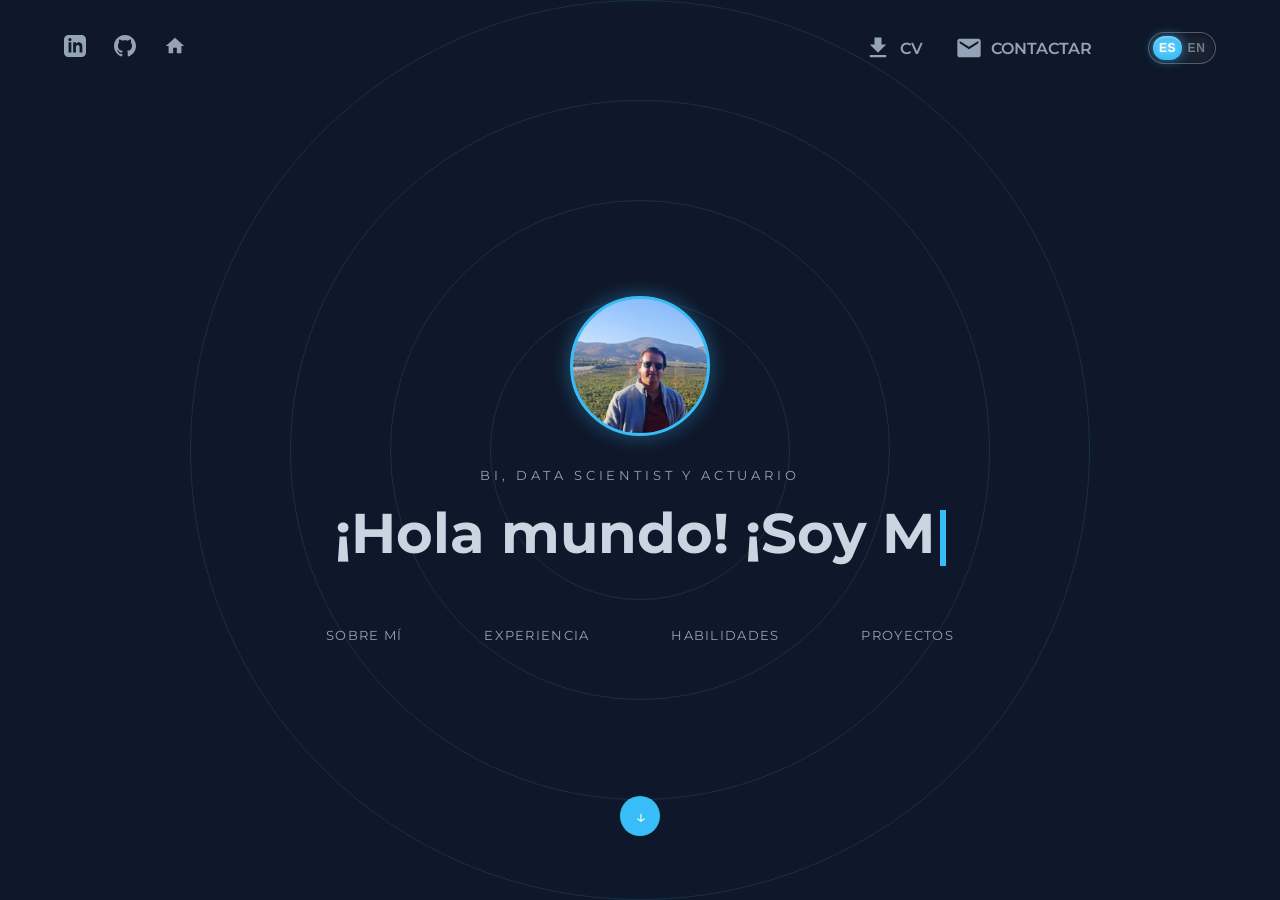
==== commit 56994803: "feat: integrate formsubmit API to handle live contact emails" ====
--- a/index.html
+++ b/index.html
@@ -308,14 +308,19 @@
                     </div>
                 </div>
 
-                <form class="contact-form">
+                <form class="contact-form" action="https://formsubmit.co/m.delgadillo21@hotmail.com" method="POST">
+                    <!-- FormSubmit Configuration -->
+                    <input type="hidden" name="_captcha" value="false">
+                    <input type="hidden" name="_next" value="https://mdelop721.github.io/data-science-portfolio/">
+                    <input type="hidden" name="_subject" value="¡Nuevo mensaje de tu Portafolio Data Science!">
+
                     <div class="form-row">
-                        <input type="text" placeholder="Nombre" required data-en-placeholder="Name" data-es-placeholder="Nombre">
-                        <input type="email" placeholder="Email" required data-en-placeholder="Email" data-es-placeholder="Correo electrónico">
-                    </div>
-                    <input type="text" placeholder="Asunto" required data-en-placeholder="Subject" data-es-placeholder="Asunto">
-                    <textarea placeholder="Mensaje" rows="4" required data-en-placeholder="Message" data-es-placeholder="Mensaje"></textarea>
-                    <button type="submit" class="submit-btn" onclick="event.preventDefault(); alert('Mensaje simulado enviado con éxito!');" data-en="Submit" data-es="Enviar">Enviar</button>
+                        <input type="text" name="Nombre" placeholder="Nombre" required data-en-placeholder="Name" data-es-placeholder="Nombre">
+                        <input type="email" name="Email" placeholder="Email" required data-en-placeholder="Email" data-es-placeholder="Correo electrónico">
+                    </div>
+                    <input type="text" name="Asunto" placeholder="Asunto" required data-en-placeholder="Subject" data-es-placeholder="Asunto">
+                    <textarea name="Mensaje" placeholder="Mensaje" rows="4" required data-en-placeholder="Message" data-es-placeholder="Mensaje"></textarea>
+                    <button type="submit" class="submit-btn" data-en="Submit" data-es="Enviar">Enviar</button>
                 </form>
             </div>
 
--- a/styles.css
+++ b/styles.css
@@ -942,10 +942,10 @@
     }
     
     .profile-img {
-        width: 100px;
-        height: 100px;
-        margin-bottom: 0.5rem; /* Squeeze gap */
-        border-width: 2px; /* Thinner border for small image */
+        width: 6.25rem; /* ~100px */
+        height: 6.25rem;
+        margin-bottom: 0.5rem; 
+        border-width: 2px; 
     }
     
     .subtitle { 
@@ -977,7 +977,7 @@
     }
     
     .home-btn {
-        bottom: 1.5rem; /* Pull up to ensure it renders inside the viewport */
+        bottom: 3.5rem !important; /* Pull up aggressively to clear native OS navigation bars */
     }
     
     .home-btn a {
@@ -997,7 +997,7 @@
     
     .about-img-wrapper {
         order: -1; 
-        max-width: 130px; /* Reduce diameter */
+        max-width: 8.1rem; /* ~130px */
         margin: 0 auto;
     }
     
@@ -1008,6 +1008,23 @@
     }
     
     .about-text { text-align: center; }
+    
+    /* Typography and Decor Squeeze for Sub-850px Devices */
+    .about-heading {
+        font-size: 1.7rem; /* Compress headline deeply */
+        margin-bottom: 0.8rem;
+    }
+    
+    .highlight::after {
+        height: 2px !important; /* Skinny underline */
+        bottom: 2px !important; /* Pull up to match new font baseline */
+    }
+    
+    .about-text p {
+        font-size: 0.85rem; /* Compress body typography */
+        line-height: 1.5; /* Collapse the 1.8 desktop line-height sprawl */
+        margin-bottom: 0.8rem; /* Shred internal paragraph margins */
+    }
     
     /* Mobile 3-Box Stack Architecture */
     .bento-grid {
@@ -1020,10 +1037,10 @@
     }
     
     .bento-item {
-        padding: 1.2rem; 
+        padding: 0.8rem; /* Compressed to ~70% size */
         border-radius: 14px;
         justify-content: center !important; /* Quita el espacio innecesario en medio */
-        gap: 0.8rem;
+        gap: 0.5rem; /* Compressed gap */
         min-height: auto !important; /* Deja que la caja se encoja */
         aspect-ratio: auto !important; /* Cancela el cuadrado obligatorio de PC */
     }
@@ -1083,7 +1100,7 @@
         gap: 2.5rem !important; /* Space them out visually */
     }
     .visual-icons img {
-        height: 60px !important; /* Much larger for PowerBI/Tableau */
+        height: 3.75rem !important; /* ~60px */
         width: auto !important;
     }
     
@@ -1093,8 +1110,8 @@
     }
     
     .custom-logo {
-        width: auto !important;
-        height: 30px !important;
+        max-width: 4rem !important; /* ~65px */
+        height: auto !important; /* Auto scale height based on choked width */
         object-fit: contain;
     }
     
@@ -1103,8 +1120,8 @@
     }
     
     .bento-icon-bar img, .bento-icon-bar svg, .bento-skill-list svg {
-        width: 32px; /* Restored slightly larger icons since width is 100% now */
-        height: 32px;
+        width: 2rem; /* ~32px */
+        height: 2rem;
     }
     
     .carousel-container {
@@ -1124,8 +1141,8 @@
         background: rgba(56, 189, 248, 0.15);
         border: 1px solid rgba(56, 189, 248, 0.4);
         color: var(--accent-teal);
-        width: 40px;
-        height: 60px;
+        width: 2.5rem; /* ~40px */
+        height: 3.75rem; /* ~60px */
         font-size: 1.5rem;
         cursor: pointer;
         z-index: 20;
@@ -1143,7 +1160,8 @@
         gap: 0;
         padding: 0;
         margin-top: 0;
-        transition: transform 0.4s ease-in-out;
+        overflow-x: hidden !important; /* MANDATORY: enables native JS scroller.scrollTo() constraints */
+        scroll-behavior: smooth;
     }
     
     .experience-card {
@@ -1204,7 +1222,7 @@
     }
     
     /* Ridiculously shrink the sizes to match Mitchell's dense cluster */
-    .v1 { width: 100%; height: 90px; margin-bottom: 0.2rem; }
+    .v1 { width: 100%; height: 5.6rem; margin-bottom: 0.2rem; } /* ~90px */
     
     .v-cluster {
         display: flex;
@@ -1214,7 +1232,7 @@
     }
     .v-cluster .v2, .v-cluster .v3 {
         width: 48%;
-        height: 70px;
+        height: 4.3rem; /* ~70px */
     }
     
     .project-title {
@@ -1224,8 +1242,8 @@
     }
     
     .mitchell-icons img {
-        width: 32px !important; /* Shrink icons */
-        height: 32px !important;
+        width: 2rem !important; /* ~32px */
+        height: 2rem !important;
         margin: 0 6px;
         filter: drop-shadow(0 2px 4px rgba(0,0,0,0.5)) !important;
     }
@@ -1241,9 +1259,38 @@
         box-shadow: none !important;
     }
     
+    /* Contact Section Vertical Mobile Squeeze */
     .contact-container { padding: 0 1.5rem; }
-    .contact-headline { font-size: 1.4rem; margin-bottom: 1.5rem; }
-}
+    .contact-headline { font-size: 1.3rem; margin-bottom: 1rem; }
+    .contact-info { margin-bottom: 1rem; gap: 0.5rem; }
+    
+    .contact-item { font-size: 0.95rem; }
+    
+    .contact-form { gap: 0.6rem; }
+    .contact-form input, .contact-form textarea {
+        padding: 0.8rem; /* Shave 0.2rem off every input row natively */
+        font-size: 0.85rem;
+    }
+    
+    /* Suppress massive textarea rows natively */
+    .contact-form textarea {
+        height: 5rem !important; /* ~80px */
+        min-height: 5rem !important; /* ~80px */
+    }
+    
+    .submit-btn { padding: 0.8rem; margin-top: 0; }
+    
+    .contact-footer-elements {
+        margin-top: 1rem !important; /* Slash the huge empty gap to pull text upward */
+        gap: 0.5rem !important;
+    }
+    
+    /* Reattach footer legend directly under the arrow avoiding independent absolute bleeding */
+    .mock-footer {
+        position: static !important;
+    }
+}
+
 
 /* ------------------------------------- */
 /* LANDSCAPE MOBILE ORIENTATION OVERRIDE */
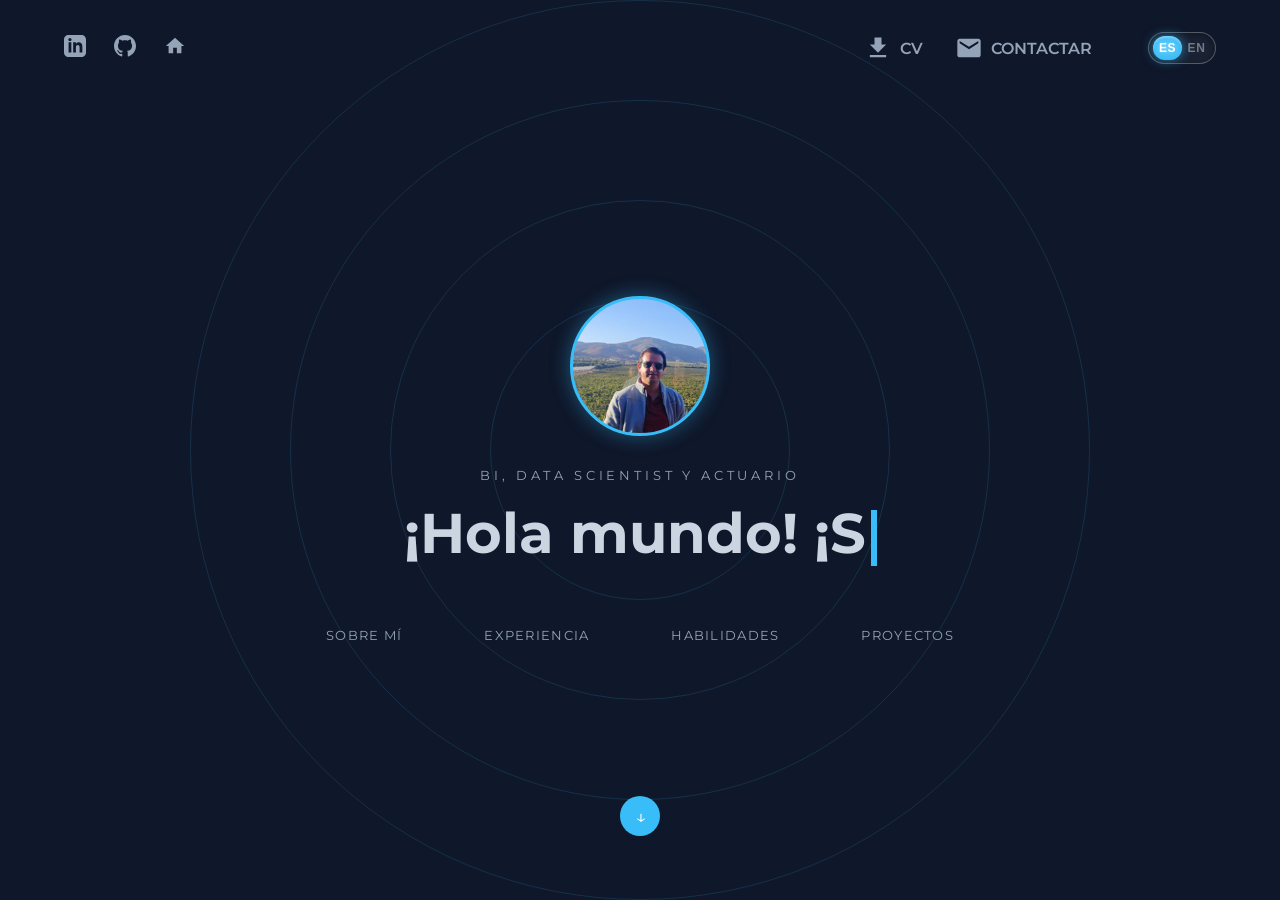
==== commit a22dcbbc: "feat: implement seamless AJAX form submission with visual success popup notification" ====
--- a/index.html
+++ b/index.html
@@ -308,10 +308,9 @@
                     </div>
                 </div>
 
-                <form class="contact-form" action="https://formsubmit.co/m.delgadillo21@hotmail.com" method="POST">
+                <form id="contactForm" class="contact-form" action="https://formsubmit.co/ajax/m.delgadillo21@hotmail.com" method="POST">
                     <!-- FormSubmit Configuration -->
                     <input type="hidden" name="_captcha" value="false">
-                    <input type="hidden" name="_next" value="https://mdelop721.github.io/data-science-portfolio/">
                     <input type="hidden" name="_subject" value="¡Nuevo mensaje de tu Portafolio Data Science!">
 
                     <div class="form-row">
@@ -322,6 +321,12 @@
                     <textarea name="Mensaje" placeholder="Mensaje" rows="4" required data-en-placeholder="Message" data-es-placeholder="Mensaje"></textarea>
                     <button type="submit" class="submit-btn" data-en="Submit" data-es="Enviar">Enviar</button>
                 </form>
+
+                <!-- Success Popup -->
+                <div id="success-popup" class="success-popup">
+                    <svg xmlns="http://www.w3.org/2000/svg" viewBox="0 0 24 24" fill="none" stroke="currentColor" stroke-width="2" stroke-linecap="round" stroke-linejoin="round" class="success-icon"><path d="M22 11.08V12a10 10 0 1 1-5.93-9.14"></path><polyline points="22 4 12 14.01 9 11.01"></polyline></svg>
+                    <span data-en="Message sent successfully!" data-es="¡Mensaje enviado exitosamente!">¡Mensaje enviado exitosamente!</span>
+                </div>
             </div>
 
             <div class="contact-footer-elements" style="margin-top: 2rem; display: flex; flex-direction: column; align-items: center; gap: 1rem;">
--- a/styles.css
+++ b/styles.css
@@ -1700,3 +1700,35 @@
         margin-bottom: 0 !important;
     }
 }
+
+/* ========================================= */
+/* NOTIFICATIONS                             */
+/* ========================================= */
+.success-popup {
+    background-color: rgba(56, 189, 248, 0.1);
+    border: 1px solid var(--accent-teal);
+    color: var(--accent-teal);
+    padding: 1rem;
+    border-radius: 10px;
+    margin-top: 1rem;
+    display: flex;
+    align-items: center;
+    justify-content: center;
+    gap: 0.5rem;
+    font-weight: 500;
+    opacity: 0;
+    visibility: hidden;
+    transform: translateY(-10px);
+    transition: all 0.4s ease;
+}
+
+.success-popup.active {
+    opacity: 1;
+    visibility: visible;
+    transform: translateY(0);
+}
+
+.success-icon {
+    width: 24px;
+    height: 24px;
+}
